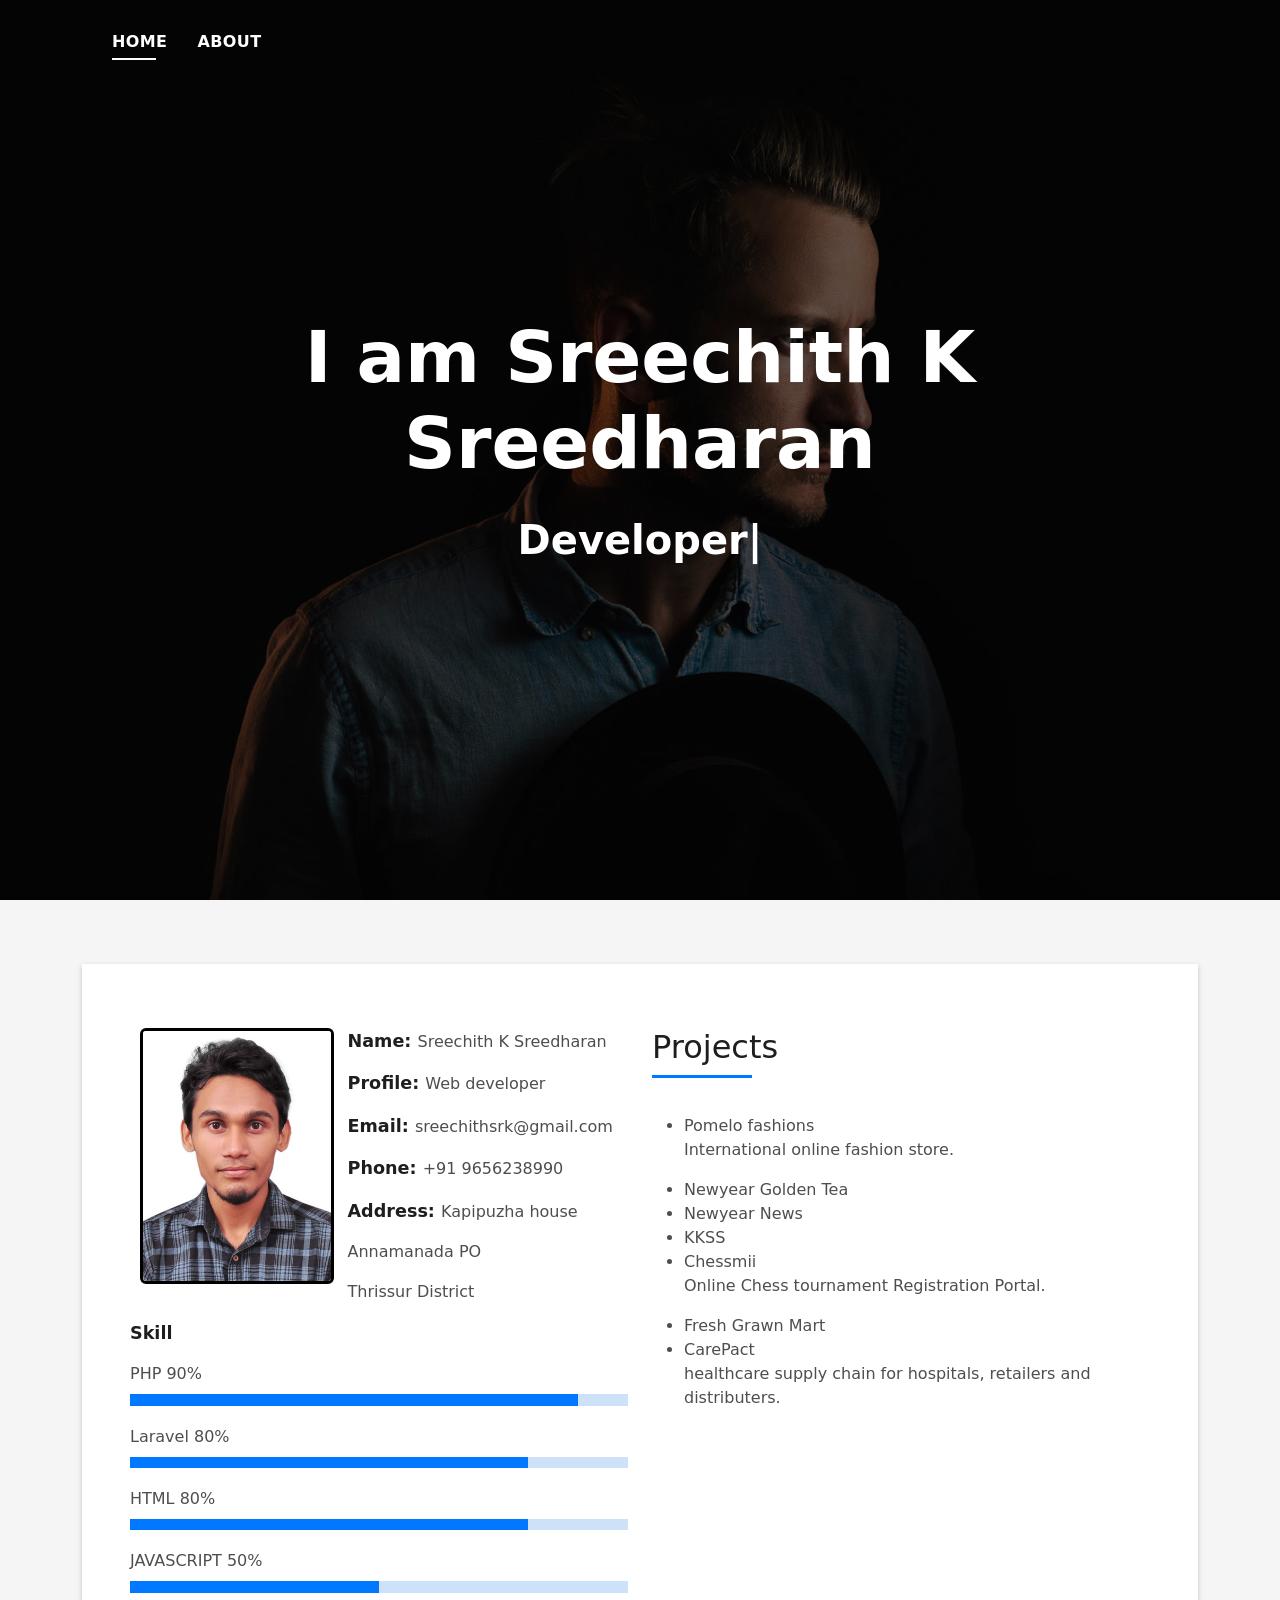
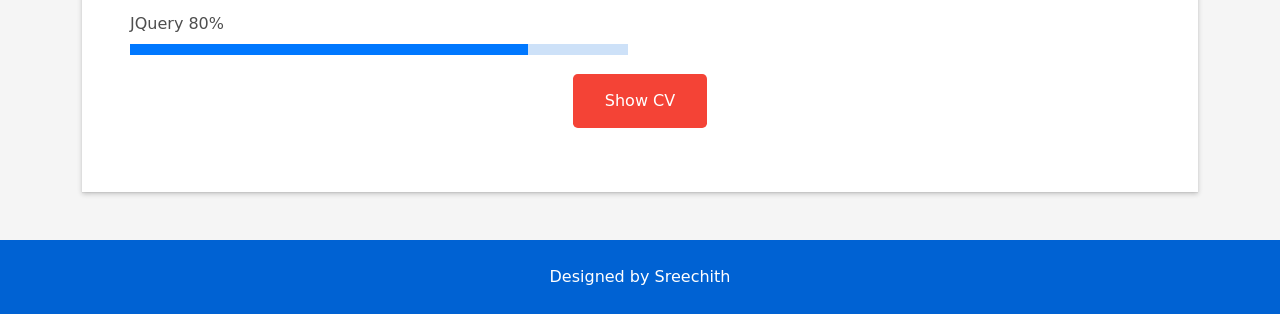
==== index.html @ bf29d54c "new index" ====
<!DOCTYPE html>
<html lang="en">

<head>
  <meta charset="utf-8">
  <meta content="width=device-width, initial-scale=1.0" name="viewport">

  <title>Sreechith</title>
  <meta content="" name="description">
  <meta content="" name="keywords">

  <!-- Favicons -->

  <!-- Vendor CSS Files -->
  <link href="assets/vendor/bootstrap/css/bootstrap.min.css" rel="stylesheet">
  <link href="assets/vendor/bootstrap-icons/bootstrap-icons.css" rel="stylesheet">
  <link href="assets/vendor/glightbox/css/glightbox.min.css" rel="stylesheet">
  <link href="assets/vendor/swiper/swiper-bundle.min.css" rel="stylesheet">

  <!-- Template Main CSS File -->
  <link href="assets/css/style.css" rel="stylesheet">
<style>
  .button {
  background-color: #f44336; /* Green */
  border: none;
  color: white;
  padding: 15px 32px;
  text-align: center;
  text-decoration: none;
  display: inline-block;
  font-size: 16px;
}
</style>
</head>

<body>

  <!-- ======= Header ======= -->
  <header id="header" class="fixed-top">
    <div class="container d-flex align-items-center justify-content-between">

      <!-- Uncomment below if you prefer to use an image logo -->
      <!-- <a href="index.html" class="logo"><img src="assets/img/logo.png" alt="" class="img-fluid"></a>-->

      <nav id="navbar" class="navbar">
        <ul>
          <li><a class="nav-link scrollto active" href="#hero">Home</a></li>
          <li><a class="nav-link scrollto" href="#about">About</a></li>
        </ul>
        <i class="bi bi-list mobile-nav-toggle"></i>
      </nav><!-- .navbar -->

    </div>
  </header><!-- End Header -->

  <!-- ======= Hero Section ======= -->
  <div id="hero" class="hero route bg-image" style="background-image: url(assets/img/hero-bg.jpg)">
    <div class="overlay-itro"></div>
    <div class="hero-content display-table">
      <div class="table-cell">
        <div class="container">
          <!--<p class="display-6 color-d">Hello, world!</p>-->
          <h1 class="hero-title mb-4">I am Sreechith K Sreedharan</h1>
          <p class="hero-subtitle"><span class="typed" data-typed-items="Developer, Freelancer"></span></p>
          <!-- <p class="pt-3"><a class="btn btn-primary btn js-scroll px-4" href="#about" role="button">Learn More</a></p> -->
        </div>
      </div>
    </div>
  </div><!-- End Hero Section -->

  <main id="main">

    <!-- ======= About Section ======= -->
    <section id="about" class="about-mf sect-pt4 route">
      <div class="container">
        <div class="row">
          <div class="col-sm-12">
            <div class="box-shadow-full">
              <div class="row">
                <div class="col-md-6">
                  <div class="row">
                    <div class="col-sm-6 col-md-5">
                      <div class="about-img">
                        <img src="Sreejith (1).jpg" class="img-fluid rounded b-shadow-a" alt="" style="border:solid black; ">
                      </div>
                    </div>
                    <div class="col-sm-6 col-md-7">
                      <div class="about-info">
                        <p><span class="title-s">Name: </span> <span>Sreechith K Sreedharan</span></p>
                        <p><span class="title-s">Profile: </span> <span>Web developer</span></p>
                        <p><span class="title-s">Email: </span> <span>sreechithsrk@gmail.com</span></p>
                        <p><span class="title-s">Phone: </span> <span>+91 9656238990</span></p>
                        <p><span class="title-s">Address: </span> <span>Kapipuzha house</span></p>
                        <p><span>Annamanada PO</span></p>
                        <p><span>Thrissur District</span></p>
                      </div>
                    </div>
                  </div>
                  <div class="skill-mf">
                    <p class="title-s">Skill</p>
                    <span>PHP</span> <span class="pull-right">90%</span>
                    <div class="progress">
                      <div class="progress-bar" role="progressbar" style="width: 90%;" aria-valuenow="90" aria-valuemin="0" aria-valuemax="100"></div>
                    </div>
                    <span>Laravel</span> <span class="pull-right">80%</span>
                    <div class="progress">
                      <div class="progress-bar" role="progressbar" style="width: 80%;" aria-valuenow="80" aria-valuemin="0" aria-valuemax="100"></div>
                    </div>
                    <span>HTML</span> <span class="pull-right">80%</span>
                    <div class="progress">
                      <div class="progress-bar" role="progressbar" style="width: 80%;" aria-valuenow="80" aria-valuemin="0" aria-valuemax="100"></div>
                    </div>
                    <span>JAVASCRIPT</span> <span class="pull-right">50%</span>
                    <div class="progress">
                      <div class="progress-bar" role="progressbar" style="width: 50%" aria-valuenow="50" aria-valuemin="0" aria-valuemax="100"></div>
                    </div>
                    <span>JQuery</span> <span class="pull-right">80%</span>
                    <div class="progress">
                      <div class="progress-bar" role="progressbar" style="width: 80%" aria-valuenow="80" aria-valuemin="0" aria-valuemax="100"></div>
                    </div>
                  </div>
                </div>
                <div class="col-md-6">
                  <div class="about-me pt-4 pt-md-0">
                    <div class="title-box-2">
                      <h5 class="title-left">
                        Projects
                      </h5>
                    </div>
                    <ul>
                      <li>Pomelo fashions</li>
                        <p>International online fashion store.</p>
                        <li>Newyear Golden Tea</li>
                        <li>Newyear News</li>
                        <li>KKSS</li>
                        <li>Chessmii</li>
                        <p>Online Chess tournament Registration Portal.</p>
                        <li>Fresh Grawn Mart</li>
                        <li>CarePact</li>
                        <p>healthcare supply chain for hospitals, retailers and distributers.</p>
                    </ul>
                  </div>
                </div>
                <div style="text-align:center; color: red;"><a href="sreechith_Ks_new.pdf"  class="button">Show CV</a></div>
              </div>
            </div>
          </div>
        </div>
      </div>
    </section><!-- End About Section -->


    <!-- ======= Contact Section ======= -->
    <section id="contact" class="paralax-mf footer-paralax bg-image sect-mt4 route hide" style="background-image: url(assets/img/overlay-bg.jpg); display:none;">
      <div class="overlay-mf"></div>
      <div class="container">
        <div class="row">
          <div class="col-sm-12">
            <div class="contact-mf">
              <div id="contact" class="box-shadow-full">
                <div class="row">
                  <div class="col-md-6">
                    <div class="title-box-2">
                      <h5 class="title-left">
                        Send Message Us
                      </h5>
                    </div>
                    <div>
                      <form action="forms/contact.php" method="post" role="form" class="php-email-form">
                        <div class="row">
                          <div class="col-md-12 mb-3">
                            <div class="form-group">
                              <input type="text" name="name" class="form-control" id="name" placeholder="Your Name" required>
                            </div>
                          </div>
                          <div class="col-md-12 mb-3">
                            <div class="form-group">
                              <input type="email" class="form-control" name="email" id="email" placeholder="Your Email" required>
                            </div>
                          </div>
                          <div class="col-md-12 mb-3">
                            <div class="form-group">
                              <input type="text" class="form-control" name="subject" id="subject" placeholder="Subject" required>
                            </div>
                          </div>
                          <div class="col-md-12">
                            <div class="form-group">
                              <textarea class="form-control" name="message" rows="5" placeholder="Message" required></textarea>
                            </div>
                          </div>
                          <div class="col-md-12 text-center my-3">
                            <div class="loading">Loading</div>
                            <div class="error-message"></div>
                            <div class="sent-message">Your message has been sent. Thank you!</div>
                          </div>
                          <div class="col-md-12 text-center">
                            <button type="submit" class="button button-a button-big button-rouded">Send Message</button>
                          </div>
                        </div>
                      </form>
                    </div>
                  </div>
                  <div class="col-md-6">
                    <div class="title-box-2 pt-4 pt-md-0">
                      <h5 class="title-left">
                        Get in Touch
                      </h5>
                    </div>
                    <div class="more-info">
                      <p class="lead">
                        Lorem ipsum dolor sit amet consectetur adipisicing elit. Facilis dolorum dolorem soluta quidem
                        expedita aperiam aliquid at.
                        Totam magni ipsum suscipit amet? Autem nemo esse laboriosam ratione nobis
                        mollitia inventore?
                      </p>
                      <ul class="list-ico">
                        <li><span class="bi bi-geo-alt"></span> 329 WASHINGTON ST BOSTON, MA 02108</li>
                        <li><span class="bi bi-phone"></span> (617) 557-0089</li>
                        <li><span class="bi bi-envelope"></span> contact@example.com</li>
                      </ul>
                    </div>
                    <div class="socials">
                      <ul>
                        <li><a href=""><span class="ico-circle"><i class="bi bi-facebook"></i></span></a></li>
                        <li><a href=""><span class="ico-circle"><i class="bi bi-instagram"></i></span></a></li>
                        <li><a href=""><span class="ico-circle"><i class="bi bi-twitter"></i></span></a></li>
                        <li><a href=""><span class="ico-circle"><i class="bi bi-linkedin"></i></span></a></li>
                      </ul>
                    </div>
                  </div>
                </div>
              </div>
            </div>
          </div>
        </div>
      </div>
    </section><!-- End Contact Section -->

  </main><!-- End #main -->

  <!-- ======= Footer ======= -->
  <footer>
    <div class="container">
      <div class="row">
        <div class="col-sm-12">
          <div class="copyright-box">
            <div class="credits">
              <!--
              All the links in the footer should remain intact.
              You can delete the links only if you purchased the pro version.
              Licensing information: https://bootstrapmade.com/license/
              Purchase the pro version with working PHP/AJAX contact form: https://bootstrapmade.com/buy/?theme=DevFolio
            -->
              Designed by <a> Sreechith</a>
            </div>
          </div>
        </div>
      </div>
    </div>
  </footer><!-- End  Footer -->

  <div id="preloader"></div>
  <a href="#" class="back-to-top d-flex align-items-center justify-content-center"><i class="bi bi-arrow-up-short"></i></a>

  <!-- Vendor JS Files -->
  <script src="assets/vendor/purecounter/purecounter_vanilla.js"></script>
  <script src="assets/vendor/bootstrap/js/bootstrap.bundle.min.js"></script>
  <script src="assets/vendor/glightbox/js/glightbox.min.js"></script>
  <script src="assets/vendor/swiper/swiper-bundle.min.js"></script>
  <script src="assets/vendor/typed.js/typed.min.js"></script>
  <script src="assets/vendor/php-email-form/validate.js"></script>

  <!-- Template Main JS File -->
  <script src="assets/js/main.js"></script>

</body>

</html>
---- assets/css/style.css ----
/**
* Template Name: DevFolio - v4.9.0
* Template URL: https://bootstrapmade.com/devfolio-bootstrap-portfolio-html-template/
* Author: BootstrapMade.com
* License: https://bootstrapmade.com/license/
*/

/*--------------------------------------------------------------
# General
--------------------------------------------------------------*/
body {
  background-color: #f5f5f5;
  color: #4e4e4e;
}

h1,
h2,
h3,
h4,
h5,
h6 {
  color: #1e1e1e;
}

a {
  color: #1e1e1e;
  text-decoration: none;
  transition: all 0.5s ease-in-out;
}

a:hover {
  color: #0078ff;
  text-decoration: none;
  transition: all 0.5s ease-in-out;
}

.p-r {
  position: relative;
}

.color-a {
  text-decoration: none;
  color: #0078ff;
}

.color-d {
  color: #f5f5f5;
}

.color-text-a {
  text-decoration: none;
  color: #4e4e4e;
}

.box-shadow,
.card-blog,
.work-box,
.service-box,
.paralax-mf {
  box-shadow: 0 13px 8px -10px rgba(0, 0, 0, 0.1);
}

.box-shadow-a,
.button:hover {
  text-decoration: none;
  box-shadow: 0 0 0 4px #cde1f8;
}

.display-5 {
  font-size: 2.5rem;
  font-weight: 300;
  line-height: 1.1;
}

.display-6 {
  font-size: 2rem;
  font-weight: 300;
  line-height: 1.1;
}

.avatar {
  width: 32px;
  height: 32px;
  margin-right: 4px;
  overflow: hidden;
}

.bg-image {
  background-repeat: no-repeat;
  background-attachment: fixed;
  background-size: cover;
  background-position: center center;
}

@media (max-width: 1024px) {
  .bg-image {
    background-attachment: scroll;
  }
}

.overlay-mf {
  background-color: #0078ff;
}

.overlay-mf {
  position: absolute;
  top: 0;
  left: 0px;
  padding: 0;
  height: 100%;
  width: 100%;
  opacity: 0.7;
}

.paralax-mf {
  position: relative;
  padding: 8rem 0;
}

.display-table {
  width: 100%;
  height: 100%;
  display: table;
}

.table-cell {
  display: table-cell;
  vertical-align: middle;
}

/*--/ Sections /--*/
.sect-4 {
  padding: 4rem 0;
}

.sect-pt4 {
  padding-top: 4rem;
}

.sect-mt4 {
  margin-top: 4rem;
}

/*--/ Title s /--*/
.title-s {
  font-weight: 600;
  color: #1e1e1e;
  font-size: 1.1rem;
}

/*--/ Title A /--*/
.title-box {
  margin-bottom: 4rem;
}

.title-a {
  text-decoration: none;
  font-size: 3rem;
  font-weight: bold;
  text-transform: uppercase;
}

.subtitle-a {
  text-decoration: none;
  color: #4e4e4e;
}

.line-mf {
  width: 40px;
  height: 5px;
  background-color: #0078ff;
  margin: 0 auto;
}

/*--/ Title Left /--*/
.title-box-2 {
  margin-bottom: 3rem;
}

.title-left {
  font-size: 2rem;
  position: relative;
}

.title-left:before {
  content: "";
  position: absolute;
  height: 3px;
  background-color: #0078ff;
  width: 100px;
  bottom: -12px;
}

/*------/ Box /------*/
.box-pl2 {
  padding-left: 2rem;
}

.box-shadow-full {
  padding: 3rem 1.25rem;
  position: relative;
  background-color: #fff;
  margin-bottom: 3rem;
  z-index: 2;
  box-shadow: 0 1px 1px 0 rgba(0, 0, 0, 0.06), 0 2px 5px 0 rgba(0, 0, 0, 0.2);
}

@media (min-width: 768px) {
  .box-shadow-full {
    padding: 3rem;
  }
}

/*------/ Socials /------*/
.socials {
  padding: 1.5rem 0;
}

.socials ul li {
  display: inline-block;
}

.socials .ico-circle {
  height: 40px;
  width: 40px;
  font-size: 1.2rem;
  border-radius: 50%;
  line-height: 1.6;
  margin: 0 15px 0 0;
  box-shadow: 0 0 0 3px #0078ff;
  transition: all 500ms ease;
}

.socials .ico-circle:hover {
  background-color: #0078ff;
  color: #fff;
  box-shadow: 0 0 0 3px #cde1f8;
  transition: all 500ms ease;
}

/*------/ Ul resect /------*/
.ul-resect,
.widget-tags ul,
.widget-sidebar .list-sidebar,
.box-comments .list-comments,
.blog-wrapper .post-meta ul,
.list-ico,
.socials ul {
  list-style: none;
  padding-left: 0;
  margin-bottom: 0;
}

.list-ico {
  line-height: 2;
}

.list-ico span {
  color: #0078ff;
  margin-right: 10px;
}

/*------/ Ico Circle /------*/
.ico-circle {
  height: 100px;
  width: 100px;
  font-size: 2rem;
  border-radius: 50%;
  line-height: 1.55;
  margin: 0 auto;
  text-align: center;
  box-shadow: 0 0 0 10px #0078ff;
  display: block;
}

/*------/ Owl Carousel /------*/
.owl-theme .owl-dots {
  text-align: center;
  margin-top: 18px;
}

.owl-theme .owl-dots .owl-dot {
  display: inline-block;
}

.owl-theme .owl-dots .owl-dot span {
  width: 18px;
  height: 7px;
  margin: 5px 5px;
  background: #cde1f8;
  border: 0px solid #cde1f8;
  display: block;
  transition: all 0.6s ease-in-out;
  cursor: pointer;
}

.owl-theme .owl-dots .owl-dot:hover span {
  background-color: #cde1f8;
}

.owl-theme .owl-dots .owl-dot.active span {
  background-color: #1B1B1B;
  width: 25px;
}

/*--/ Scrolltop s /--*/
.scrolltop-mf {
  position: relative;
  display: none;
}

.scrolltop-mf span {
  z-index: 999;
  position: fixed;
  width: 42px;
  height: 42px;
  background-color: #0078ff;
  opacity: 0.7;
  font-size: 1.6rem;
  line-height: 1.5;
  text-align: center;
  color: #fff;
  top: auto;
  left: auto;
  right: 30px;
  bottom: 50px;
  cursor: pointer;
  border-radius: 50%;
}

/*--------------------------------------------------------------
# Back to top button
--------------------------------------------------------------*/
.back-to-top {
  position: fixed;
  visibility: hidden;
  opacity: 0;
  right: 15px;
  bottom: 15px;
  z-index: 996;
  background: #0078ff;
  width: 40px;
  height: 40px;
  border-radius: 50px;
  transition: all 0.4s;
}

.back-to-top i {
  font-size: 28px;
  color: #fff;
  line-height: 0;
}

.back-to-top:hover {
  background: #298eff;
  color: #fff;
}

.back-to-top.active {
  visibility: visible;
  opacity: 1;
}

/*------/ Prelaoder /------*/
#preloader {
  position: fixed;
  top: 0;
  left: 0;
  right: 0;
  bottom: 0;
  z-index: 9999;
  overflow: hidden;
  background: #fff;
}

#preloader:before {
  content: "";
  position: fixed;
  top: calc(50% - 30px);
  left: calc(50% - 30px);
  border: 6px solid #f2f2f2;
  border-top: 6px solid #0078ff;
  border-radius: 50%;
  width: 60px;
  height: 60px;
  -webkit-animation: animate-preloader 1s linear infinite;
  animation: animate-preloader 1s linear infinite;
}

@-webkit-keyframes animate-preloader {
  0% {
    transform: rotate(0deg);
  }

  100% {
    transform: rotate(360deg);
  }
}

@keyframes animate-preloader {
  0% {
    transform: rotate(0deg);
  }

  100% {
    transform: rotate(360deg);
  }
}

/*------/ Button /------*/
.button {
  display: inline-block;
  padding: 0.3rem 0.6rem;
  text-align: center;
  vertical-align: middle;
  -webkit-user-select: none;
  -moz-user-select: none;
  user-select: none;
  font-size: 1rem;
  border-radius: 0.3rem;
  border: 1px solid transparent;
  transition: all 500ms ease;
  cursor: pointer;
}

.button:focus {
  outline: 0;
}

.button:hover {
  background-color: #0062d3;
  color: #fff;
  transition: all 500ms ease;
}

.button-a {
  text-decoration: none;
  background-color: #0078ff;
  color: #fff;
  border-color: #cde1f8;
}

.button-big {
  padding: 0.9rem 2.3rem;
  font-size: 1.2rem;
}

.button-rouded {
  border-radius: 5rem;
}

.btn-lg {
  padding: 0.5rem 1rem;
  font-size: 1.25rem;
  line-height: 1.5;
  border-radius: 0.3rem;
}

/*--------------------------------------------------------------
# Header
--------------------------------------------------------------*/
#header {
  transition: all 0.5s;
  z-index: 997;
  padding: 20px 0;
}

#header .logo {
  font-size: 28px;
  margin: 0;
  padding: 0;
  font-weight: 600;
  letter-spacing: 1px;
}

#header .logo a {
  color: #fff;
}

#header .logo img {
  max-height: 40px;
}

#header.header-scrolled {
  background: rgba(0, 0, 0, 0.9);
  padding: 12px 0;
}

/*--------------------------------------------------------------
# Navigation Menu
--------------------------------------------------------------*/
/**
* Desktop Navigation 
*/
.navbar {
  padding: 0;
}

.navbar ul {
  margin: 0;
  padding: 0;
  display: flex;
  list-style: none;
  align-items: center;
}

.navbar li {
  position: relative;
}

.navbar>ul>li {
  white-space: nowrap;
  padding: 10px 0 10px 30px;
}

.navbar a,
.navbar a:focus {
  display: flex;
  align-items: center;
  justify-content: space-between;
  color: #fff;
  font-size: 16px;
  font-weight: 600;
  padding: 0;
  white-space: nowrap;
  transition: 0.3s;
  letter-spacing: 0.4px;
  position: relative;
  text-transform: uppercase;
}

.navbar a i,
.navbar a:focus i {
  font-size: 12px;
  line-height: 0;
  margin-left: 5px;
}

.navbar>ul>li>a:before {
  content: "";
  position: absolute;
  width: 100%;
  height: 2px;
  bottom: -6px;
  left: 0;
  width: 0;
  background-color: #fff;
  visibility: hidden;
  transition: all 0.3s ease-in-out 0s;
}

.navbar a:hover:before,
.navbar li:hover>a:before,
.navbar .active:before {
  visibility: visible;
  width: 80%;
}

.navbar a:hover,
.navbar .active,
.navbar .active:focus,
.navbar li:hover>a {
  color: #fff;
}

.navbar .dropdown ul {
  display: block;
  position: absolute;
  left: 30px;
  top: calc(100% + 30px);
  margin: 0;
  padding: 10px 0;
  z-index: 99;
  opacity: 0;
  visibility: hidden;
  background: #fff;
  box-shadow: 0px 0px 30px rgba(127, 137, 161, 0.25);
  transition: 0.3s;
}

.navbar .dropdown ul li {
  min-width: 200px;
}

.navbar .dropdown ul a {
  padding: 10px 20px;
  font-size: 14px;
  text-transform: none;
  color: #4e4e4e;
}

.navbar .dropdown ul a i {
  font-size: 12px;
}

.navbar .dropdown ul a:hover,
.navbar .dropdown ul .active:hover,
.navbar .dropdown ul li:hover>a {
  color: #0078ff;
}

.navbar .dropdown:hover>ul {
  opacity: 1;
  top: 100%;
  visibility: visible;
}

.navbar .dropdown .dropdown ul {
  top: 0;
  left: calc(100% - 30px);
  visibility: hidden;
}

.navbar .dropdown .dropdown:hover>ul {
  opacity: 1;
  top: 0;
  left: 100%;
  visibility: visible;
}

@media (max-width: 1366px) {
  .navbar .dropdown .dropdown ul {
    left: -90%;
  }

  .navbar .dropdown .dropdown:hover>ul {
    left: -100%;
  }
}

/**
* Mobile Navigation 
*/
.mobile-nav-toggle {
  color: #fff;
  font-size: 28px;
  cursor: pointer;
  display: none;
  line-height: 0;
  transition: 0.5s;
}

@media (max-width: 991px) {
  .mobile-nav-toggle {
    display: block;
  }

  .navbar ul {
    display: none;
  }
}

.navbar-mobile {
  position: fixed;
  overflow: hidden;
  top: 0;
  right: 0;
  left: 0;
  bottom: 0;
  background: rgba(78, 78, 78, 0.9);
  transition: 0.3s;
  z-index: 999;
}

.navbar-mobile .mobile-nav-toggle {
  position: absolute;
  top: 15px;
  right: 15px;
}

.navbar-mobile ul {
  display: block;
  position: absolute;
  top: 55px;
  right: 15px;
  bottom: 15px;
  left: 15px;
  padding: 10px 0;
  background-color: #fff;
  overflow-y: auto;
  transition: 0.3s;
}

.navbar-mobile>ul>li {
  padding: 0;
}

.navbar-mobile a:hover:before,
.navbar-mobile li:hover>a:before,
.navbar-mobile .active:before {
  visibility: hidden;
}

.navbar-mobile a,
.navbar-mobile a:focus {
  padding: 10px 20px;
  font-size: 15px;
  color: #4e4e4e;
}

.navbar-mobile a:hover,
.navbar-mobile .active,
.navbar-mobile li:hover>a {
  color: #0078ff;
}

.navbar-mobile .getstarted,
.navbar-mobile .getstarted:focus {
  margin: 15px;
}

.navbar-mobile .dropdown ul {
  position: static;
  display: none;
  margin: 10px 20px;
  padding: 10px 0;
  z-index: 99;
  opacity: 1;
  visibility: visible;
  background: #fff;
  box-shadow: 0px 0px 30px rgba(127, 137, 161, 0.25);
}

.navbar-mobile .dropdown ul li {
  min-width: 200px;
}

.navbar-mobile .dropdown ul a {
  padding: 10px 20px;
}

.navbar-mobile .dropdown ul a i {
  font-size: 12px;
}

.navbar-mobile .dropdown ul a:hover,
.navbar-mobile .dropdown ul .active:hover,
.navbar-mobile .dropdown ul li:hover>a {
  color: #0078ff;
}

.navbar-mobile .dropdown>.dropdown-active {
  display: block;
}

/*--------------------------------------------------------------
# Hero Section
--------------------------------------------------------------*/
.hero {
  height: 100vh;
  position: relative;
  color: #fff;
}

.hero .hero-content {
  text-align: center;
  position: absolute;
}

.hero .overlay-itro {
  background-color: rgba(0, 0, 0, 0.6);
  position: absolute;
  top: 0;
  left: 0px;
  padding: 0;
  height: 100%;
  width: 100%;
  opacity: 0.9;
}

.hero .hero-title {
  color: #fff;
  font-weight: 600;
  font-size: 3rem;
}

@media (min-width: 768px) {
  .hero .hero-title {
    font-size: 4.5rem;
  }
}

.hero .hero-subtitle {
  font-size: 1.5rem;
  font-weight: 600;
}

@media (min-width: 768px) {
  .hero .hero-subtitle {
    font-size: 2.5rem;
  }
}

.hero .text-slider-items {
  display: none;
}

.hero-single {
  height: 350px;
}

.hero-single .hero-content {
  margin-top: 30px;
}

.hero-single .hero-title {
  text-transform: uppercase;
  font-size: 3rem;
}

@media (min-width: 768px) {
  .hero-single .hero-title {
    font-size: 3.5rem;
  }
}

.hero-single .breadcrumb {
  background-color: transparent;
  color: #0078ff;
}

.hero-single .breadcrumb .breadcrumb-item:before {
  color: #cde1f8;
}

.hero-single .breadcrumb .breadcrumb-item.active {
  color: #cde1f8;
}

.hero-single .breadcrumb a {
  color: #fff;
}

/*--------------------------------------------------------------
# About
--------------------------------------------------------------*/
.about-mf .box-shadow-full {
  padding-top: 4rem;
  padding-bottom: 4rem;
}

.about-mf .about-img {
  margin-bottom: 2rem;
}

.about-mf .about-img img {
  margin-left: 10px;
}

@media (min-width: 767px) {
  .about-mf .box-pl2 {
    margin-top: 3rem;
    padding-left: 0rem;
  }
}

.skill-mf span {
  color: #4e4e4e;
}

.skill-mf .progress {
  background-color: #cde1f8;
  margin: 0.5rem 0 1.2rem 0;
  border-radius: 0;
  height: 0.7rem;
}

.skill-mf .progress .progress-bar {
  height: 0.7rem;
  background-color: #0078ff;
}

/*--------------------------------------------------------------
# Services
--------------------------------------------------------------*/
.service-box {
  background-color: #fff;
  padding: 2.5rem 1.3rem;
  border-radius: 1rem;
  margin-bottom: 3rem;
  text-align: center;
}

.service-box:hover .ico-circle {
  transition: all 500ms ease;
  color: #fff;
  background-color: #0078ff;
  box-shadow: 0 0 0 10px #cde1f8;
}

.service-box .service-ico {
  margin-bottom: 1rem;
  color: #1e1e1e;
}

.service-box .ico-circle {
  transition: all 500ms ease;
  display: inline-flex;
  align-items: center;
  justify-content: center;
}

.service-box .ico-circle i {
  line-height: 0;
  font-size: 40px;
}

.service-box .s-title {
  font-size: 1.4rem;
  text-transform: uppercase;
  text-align: center;
  padding: 0.4rem 0;
}

.service-box .s-description {
  color: #4e4e4e;
}

/*--------------------------------------------------------------
# Counter
--------------------------------------------------------------*/
.counter-box {
  color: #fff;
  text-align: center;
}

@media (min-width: 577px) {
  .counter-box {
    margin-bottom: 1.8rem;
  }
}

.counter-ico {
  margin-bottom: 1rem;
}

.counter-ico .ico-circle {
  height: 60px;
  width: 60px;
  line-height: 1.5;
  box-shadow: 0 0 0 10px #cde1f8;
}

.counter-num .counter {
  font-size: 2rem;
  margin-bottom: 0;
}

/*--------------------------------------------------------------
# Portfolio
--------------------------------------------------------------*/
.work-box {
  margin-bottom: 3rem;
  -webkit-backface-visibility: hidden;
  backface-visibility: hidden;
  background-color: #fff;
}

.work-box:hover img {
  transform: scale(1.3);
}

.work-img {
  display: block;
  overflow: hidden;
}

.work-img img {
  transition: all 1s;
}

.work-content {
  padding: 2rem 3% 1rem 4%;
}

.work-content .w-more {
  color: #4e4e4e;
  font-size: 0.8rem;
}

.work-content .w-more .w-ctegory {
  color: #0078ff;
}

.work-content .w-like {
  font-size: 2.5rem;
  color: #0078ff;
  float: right;
}

.work-content .w-like a {
  color: #0078ff;
}

.work-content .w-like .num-like {
  font-size: 0.7rem;
}

.w-title {
  font-size: 1.2rem;
}

/*--------------------------------------------------------------
# Portfolio Details
--------------------------------------------------------------*/
.portfolio-details {
  padding-top: 40px;
}

.portfolio-details .portfolio-details-slider img {
  width: 100%;
}

.portfolio-details .portfolio-details-slider .swiper-pagination {
  margin-top: 20px;
  position: relative;
}

.portfolio-details .portfolio-details-slider .swiper-pagination .swiper-pagination-bullet {
  width: 12px;
  height: 12px;
  background-color: #fff;
  opacity: 1;
  border: 1px solid #0078ff;
}

.portfolio-details .portfolio-details-slider .swiper-pagination .swiper-pagination-bullet-active {
  background-color: #0078ff;
}

.portfolio-details .portfolio-info {
  padding: 30px;
  box-shadow: 0px 0 30px rgba(78, 78, 78, 0.08);
}

.portfolio-details .portfolio-info h3 {
  font-size: 22px;
  font-weight: 700;
  margin-bottom: 20px;
  padding-bottom: 20px;
  border-bottom: 1px solid #eee;
}

.portfolio-details .portfolio-info ul {
  list-style: none;
  padding: 0;
  font-size: 15px;
}

.portfolio-details .portfolio-info ul li+li {
  margin-top: 10px;
}

.portfolio-details .portfolio-description {
  padding-top: 30px;
}

.portfolio-details .portfolio-description h2 {
  font-size: 26px;
  font-weight: 700;
  margin-bottom: 20px;
}

.portfolio-details .portfolio-description p {
  padding: 0;
}

/*--------------------------------------------------------------
# Testimonials
--------------------------------------------------------------*/
.testimonial-box {
  color: #fff;
  text-align: center;
}

.testimonial-box .author-test {
  margin-top: 1rem;
}

.testimonial-box .author-test img {
  margin: 0 auto;
}

.testimonial-box .author {
  color: #fff;
  text-transform: uppercase;
  font-weight: 600;
  margin: 1rem 0;
  display: block;
  font-size: 1.4rem;
}

.testimonial-box .comit {
  font-size: 2rem;
  color: #0078ff;
  background-color: #fff;
  width: 52px;
  height: 52px;
  display: block;
  margin: 0 auto;
  border-radius: 50%;
  line-height: 1.6;
}

@media (min-width: 768px) {
  .testimonial-box .description {
    padding: 0 5rem;
  }
}

@media (min-width: 992px) {
  .testimonial-box .description {
    padding: 0 8rem;
  }
}

@media (min-width: 1200px) {
  .testimonial-box .description {
    padding: 0 13rem;
  }
}

.swiper-pagination {
  margin-top: 20px;
  position: relative;
}

.swiper-pagination .swiper-pagination-bullet {
  width: 12px;
  height: 12px;
  background-color: rgba(255, 255, 255, 0.4);
  opacity: 1;
}

.swiper-pagination .swiper-pagination-bullet-active {
  background-color: #fff;
}

/*--------------------------------------------------------------
# Contact
--------------------------------------------------------------*/
.footer-paralax {
  padding: 4rem 0 0 0;
}

.contact-mf {
  margin-top: 4rem;
}

@media (min-width: 767px) {
  .contact-mf .box-pl2 {
    margin-top: 3rem;
    padding-left: 0rem;
  }
}

.php-email-form .error-message {
  display: none;
  color: #fff;
  background: #ed3c0d;
  text-align: center;
  padding: 15px;
  font-weight: 600;
}

.php-email-form .sent-message {
  display: none;
  color: #fff;
  background: #18d26e;
  text-align: center;
  padding: 15px;
  font-weight: 600;
}

.php-email-form .loading {
  display: none;
  background: #fff;
  text-align: center;
  padding: 15px;
}

.php-email-form .loading:before {
  content: "";
  display: inline-block;
  border-radius: 50%;
  width: 24px;
  height: 24px;
  margin: 0 10px -6px 0;
  border: 3px solid #18d26e;
  border-top-color: #eee;
  -webkit-animation: animate-loading 1s linear infinite;
  animation: animate-loading 1s linear infinite;
}

.php-email-form input,
.php-email-form textarea {
  border-radius: 0;
  box-shadow: none;
  font-size: 14px;
}

.php-email-form input:focus,
.php-email-form textarea:focus {
  border-color: #0078ff;
}

.php-email-form input {
  padding: 10px 15px;
}

.php-email-form textarea {
  padding: 12px 15px;
  margin-bottom: 0;
}

.php-email-form button[type=submit] {
  background: #0078ff;
  border: 0;
  padding: 10px 24px;
  color: #fff;
  transition: 0.4s;
}

.php-email-form button[type=submit]:hover {
  background: #3393ff;
}

@-webkit-keyframes animate-loading {
  0% {
    transform: rotate(0deg);
  }

  100% {
    transform: rotate(360deg);
  }
}

@keyframes animate-loading {
  0% {
    transform: rotate(0deg);
  }

  100% {
    transform: rotate(360deg);
  }
}

/*--------------------------------------------------------------
# Blog
--------------------------------------------------------------*/
@media (min-width: 767px) {
  .card-blog {
    margin-bottom: 3rem;
  }
}

.card-blog .card-body {
  position: relative;
}

.card-blog .card-category-box {
  position: absolute;
  text-align: center;
  top: -16px;
  left: 15px;
  right: 15px;
  line-height: 25px;
  overflow: hidden;
}

.card-blog .card-category {
  display: inline-block;
  color: #fff;
  padding: 0 15px 5px;
  overflow: hidden;
  background-color: #0078ff;
  border-radius: 4px;
}

.card-blog .card-category .category {
  color: #fff;
  display: inline-block;
  text-transform: uppercase;
  font-size: 0.7rem;
  letter-spacing: 0.1px;
  margin-bottom: 0;
}

.card-blog .card-title {
  font-size: 1.3rem;
  margin-top: 0.6rem;
}

.card-blog .card-description {
  color: #4e4e4e;
}

.card-blog .post-author {
  display: inline-block;
}

.card-blog .post-date {
  color: #4e4e4e;
  display: inline-block;
  float: right;
}

/*--------------------------------------------------------------
# Blog Single
--------------------------------------------------------------*/
.post-box,
.form-comments,
.box-comments,
.widget-sidebar {
  padding: 2rem;
  background-color: #fff;
  margin-bottom: 3rem;
}

@media (min-width: 768px) {

  .post-box,
  .form-comments,
  .box-comments,
  .widget-sidebar {
    padding: 3rem;
  }
}

.blog-wrapper .article-title {
  font-size: 1.5rem;
}

@media (min-width: 768px) {
  .blog-wrapper .article-title {
    font-size: 1.9rem;
  }
}

.blog-wrapper .post-meta {
  margin: 1rem 0;
}

.blog-wrapper .post-meta ul {
  border-left: 4px solid #0078ff;
  margin-top: 1rem;
}

.blog-wrapper .post-meta ul li {
  display: inline-block;
  margin-left: 15px;
}

.blog-wrapper .post-meta ul a {
  color: #0078ff;
}

.blog-wrapper .post-meta ul span {
  color: #1e1e1e;
}

.blog-wrapper .blockquote {
  border-left: 4px solid #0078ff;
  padding: 18px;
  font-style: italic;
}

/*------/ Comments /------*/
.box-comments .list-comments li {
  padding-bottom: 40px;
}

.box-comments .list-comments .comment-avatar {
  display: table-cell;
  vertical-align: top;
}

.box-comments .list-comments .comment-avatar img {
  width: 80px;
  height: 80px;
}

.box-comments .list-comments .comment-author {
  font-size: 1.3rem;
}

@media (min-width: 768px) {
  .box-comments .list-comments .comment-author {
    font-size: 1.5rem;
  }
}

.box-comments .list-comments .comment-details {
  display: table-cell;
  vertical-align: top;
  padding-left: 25px;
}

.box-comments .list-comments a {
  color: #0078ff;
}

.box-comments .list-comments span {
  color: #1e1e1e;
  font-style: italic;
}

.box-comments .comment-children {
  margin-left: 40px;
}

/*------/ Sidebar /------*/
.widget-sidebar .sidebar-title {
  font-size: 1.6rem;
  font-weight: 600;
  border-left: 5px solid #0078ff;
  padding-left: 15px;
  text-transform: uppercase;
  margin-bottom: 1.5rem;
}

.widget-sidebar .list-sidebar li {
  position: relative;
  padding: 6px 0 6px 24px;
}

.widget-sidebar .list-sidebar li:before {
  position: absolute;
  content: "";
  width: 10px;
  height: 1px;
  left: 0;
  background-color: #0078ff;
  top: 20px;
}

.sidebar-search input {
  background-color: #fff;
  border-radius: 0;
  transition: all 0.5s ease-in-out;
}

.sidebar-search .btn-search {
  background-color: #0078ff;
  border-color: #0078ff;
  border-radius: 0;
  padding-left: 20px;
  padding-right: 20px;
}

.widget-tags ul li {
  display: inline-block;
  background-color: #0078ff;
  padding: 0.2rem 0.6rem;
  margin-bottom: 0.5rem;
  border-radius: 15px;
}

.widget-tags ul li a {
  color: #fff;
}

/*--------------------------------------------------------------
# Footer
--------------------------------------------------------------*/
footer {
  text-align: center;
  color: #fff;
  padding: 25px 0;
  background: #0062d3;
}

footer .copyright {
  margin-bottom: 0.3rem;
}

footer .credits {
  margin-bottom: 0;
}

footer .credits a {
  color: #fff;
}
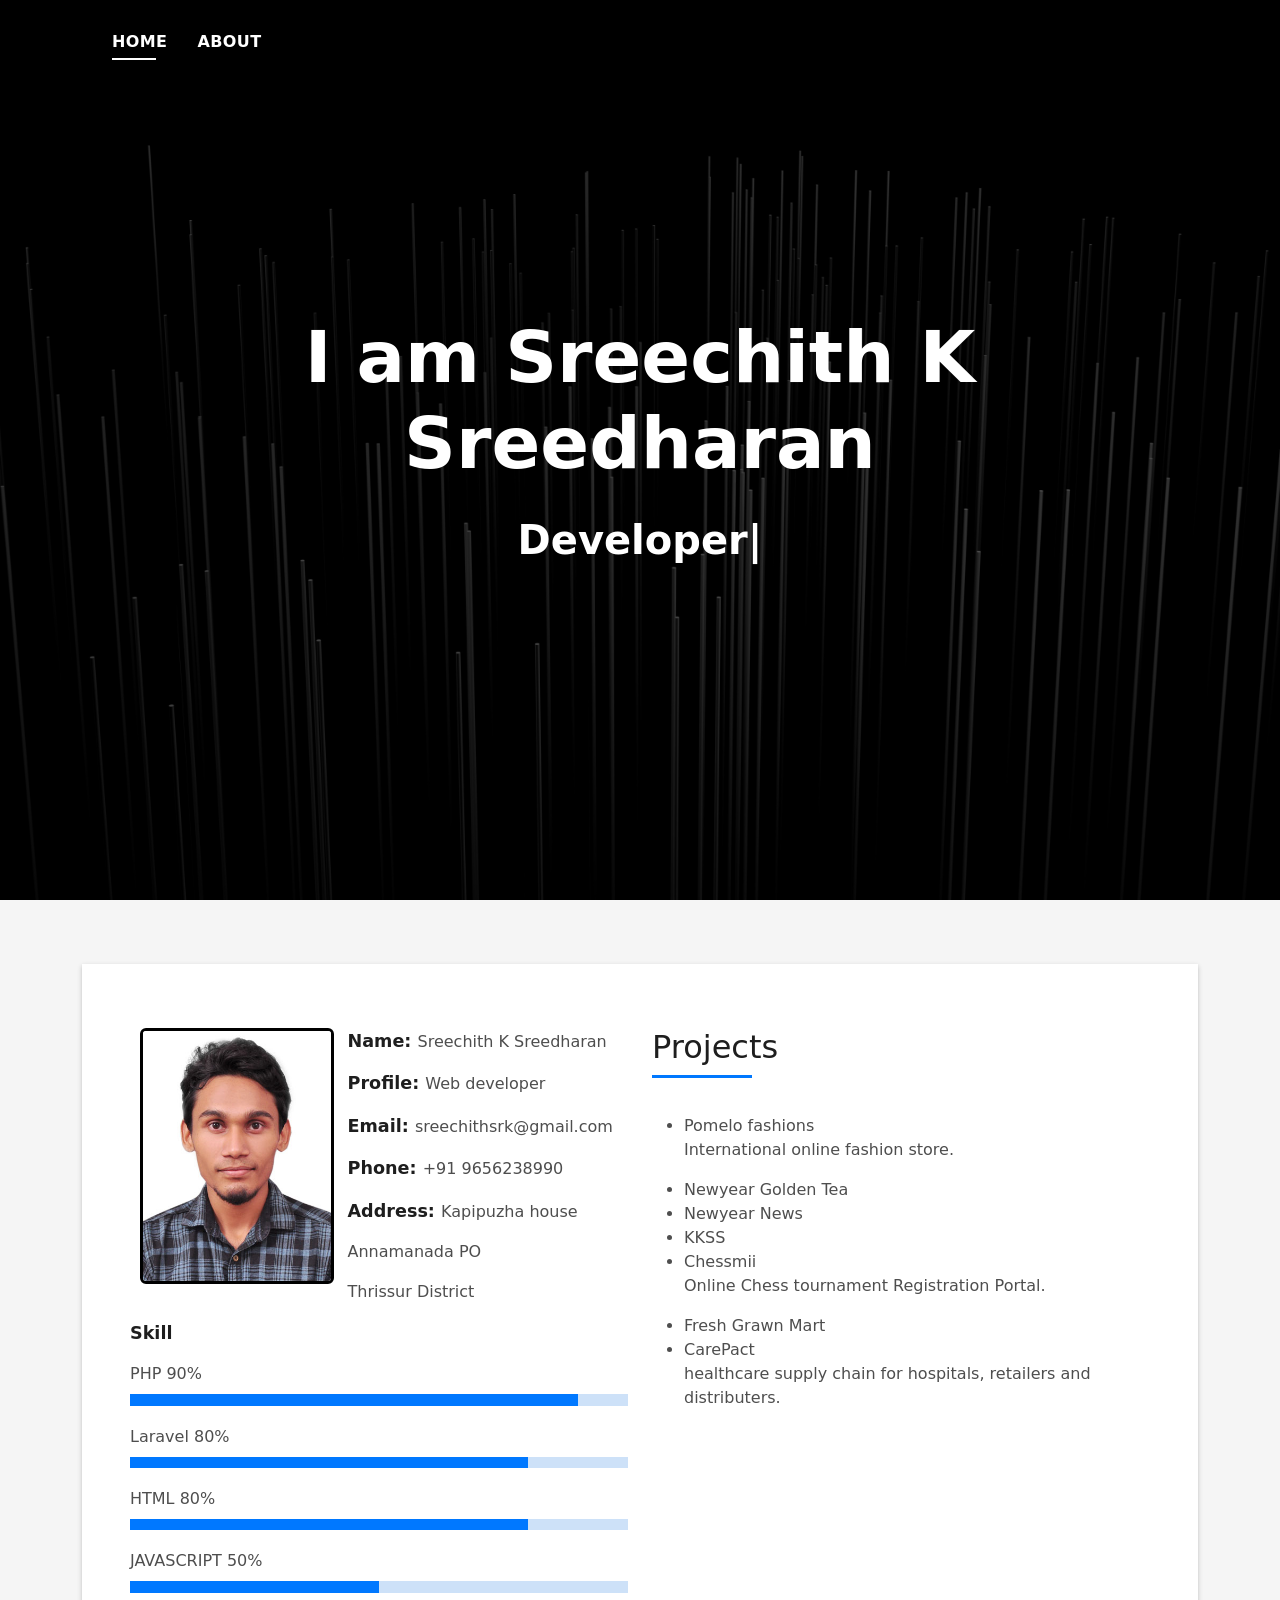
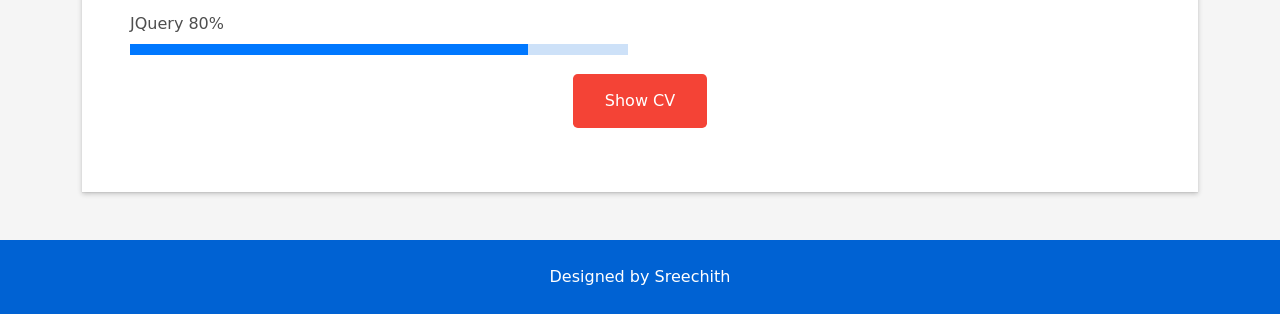
==== commit c939c075: "img" ====
--- a/index.html
+++ b/index.html
@@ -54,7 +54,7 @@
   </header><!-- End Header -->
 
   <!-- ======= Hero Section ======= -->
-  <div id="hero" class="hero route bg-image" style="background-image: url(assets/img/hero-bg.jpg)">
+  <div id="hero" class="hero route bg-image" style="background-image: url(assets/img/guerrillabuzz-crypto-pr-NsPqV-WsZYY-unsplash.jpg)">
     <div class="overlay-itro"></div>
     <div class="hero-content display-table">
       <div class="table-cell">
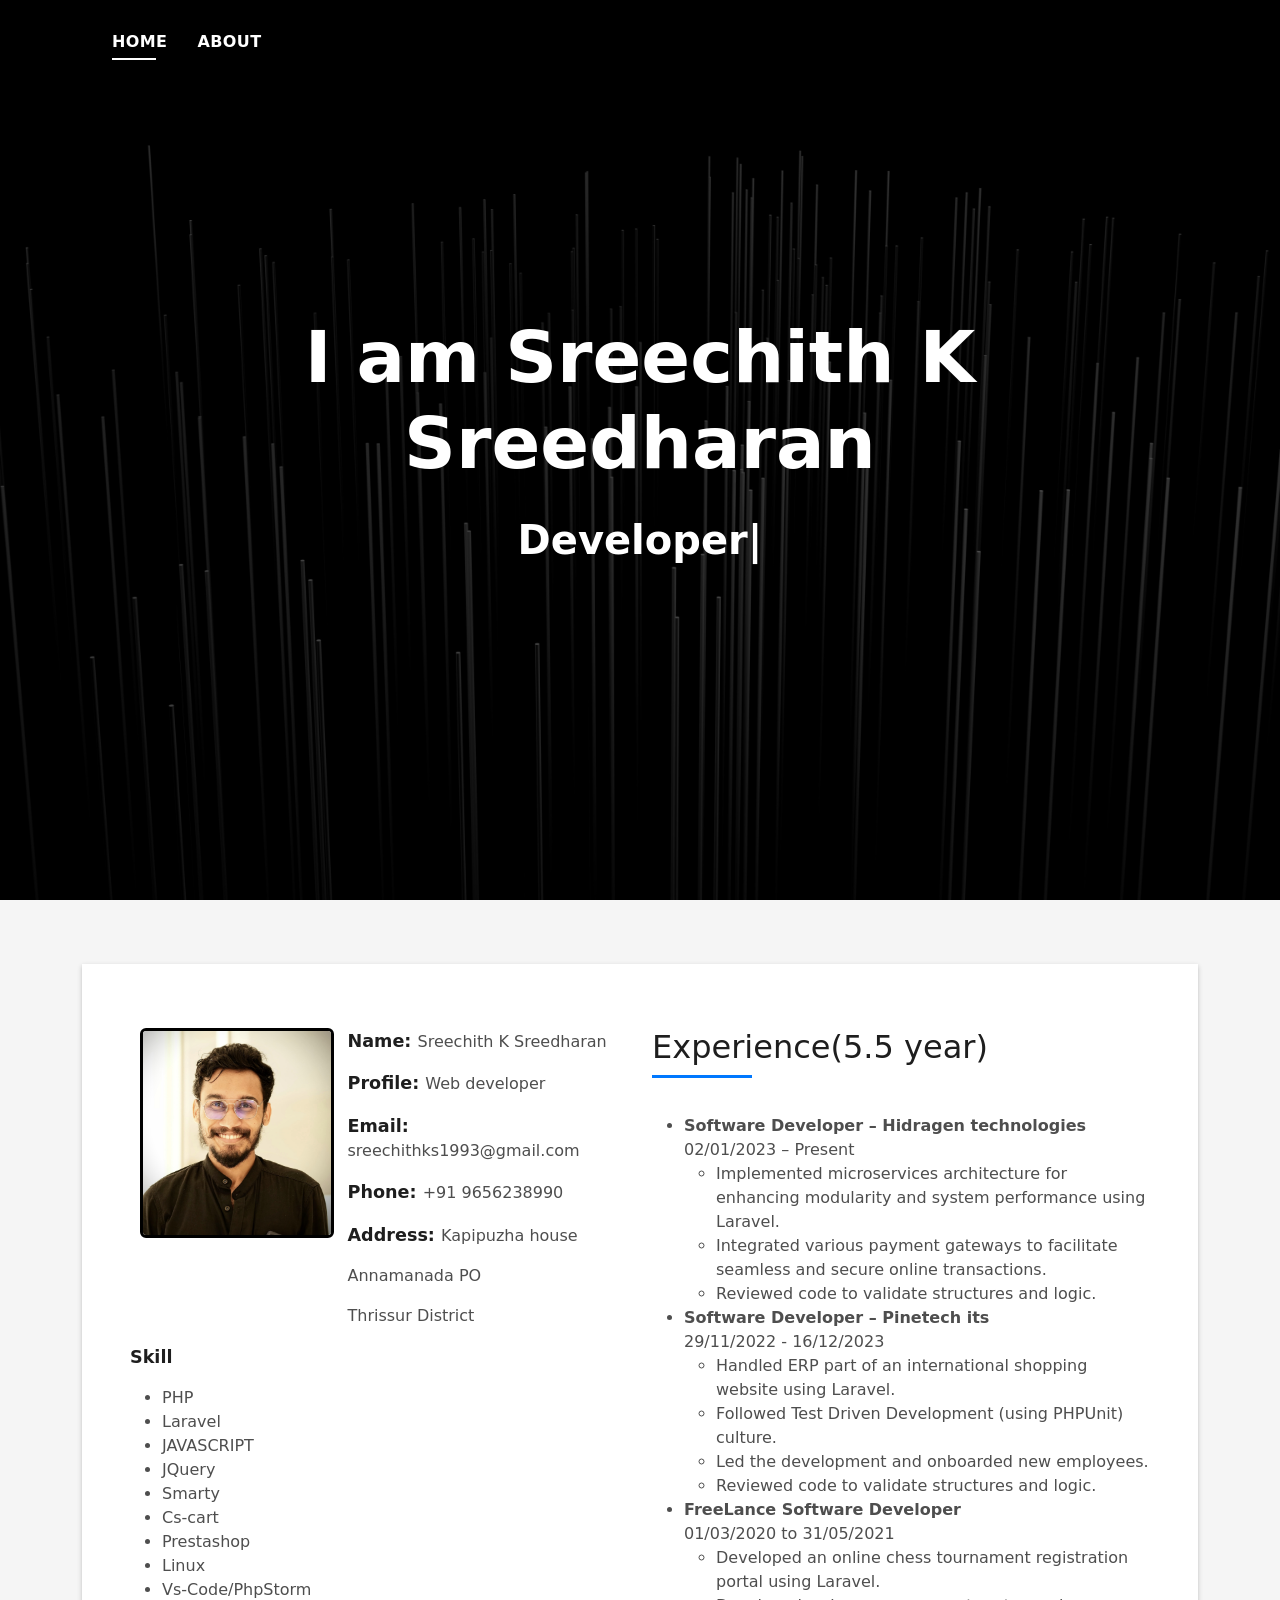
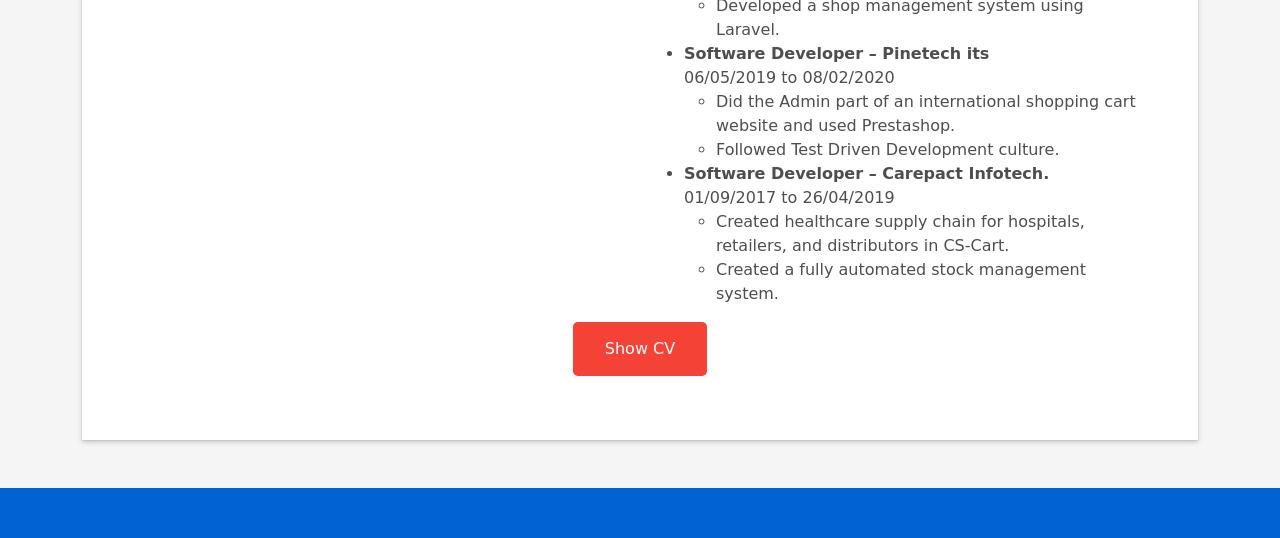
==== commit ce4f0a7f: "updated with new exp" ====
--- a/index.html
+++ b/index.html
@@ -2,276 +2,334 @@
 <html lang="en">
 
 <head>
-  <meta charset="utf-8">
-  <meta content="width=device-width, initial-scale=1.0" name="viewport">
-
-  <title>Sreechith</title>
-  <meta content="" name="description">
-  <meta content="" name="keywords">
-
-  <!-- Favicons -->
-
-  <!-- Vendor CSS Files -->
-  <link href="assets/vendor/bootstrap/css/bootstrap.min.css" rel="stylesheet">
-  <link href="assets/vendor/bootstrap-icons/bootstrap-icons.css" rel="stylesheet">
-  <link href="assets/vendor/glightbox/css/glightbox.min.css" rel="stylesheet">
-  <link href="assets/vendor/swiper/swiper-bundle.min.css" rel="stylesheet">
-
-  <!-- Template Main CSS File -->
-  <link href="assets/css/style.css" rel="stylesheet">
-<style>
-  .button {
-  background-color: #f44336; /* Green */
-  border: none;
-  color: white;
-  padding: 15px 32px;
-  text-align: center;
-  text-decoration: none;
-  display: inline-block;
-  font-size: 16px;
-}
-</style>
+    <meta charset="utf-8">
+    <meta content="width=device-width, initial-scale=1.0" name="viewport">
+
+    <title>Sreechith</title>
+    <meta content="" name="description">
+    <meta content="" name="keywords">
+
+    <!-- Favicons -->
+
+    <!-- Vendor CSS Files -->
+    <link href="assets/vendor/bootstrap/css/bootstrap.min.css" rel="stylesheet">
+    <link href="assets/vendor/bootstrap-icons/bootstrap-icons.css" rel="stylesheet">
+    <link href="assets/vendor/glightbox/css/glightbox.min.css" rel="stylesheet">
+    <link href="assets/vendor/swiper/swiper-bundle.min.css" rel="stylesheet">
+
+    <!-- Template Main CSS File -->
+    <link href="assets/css/style.css" rel="stylesheet">
+    <style>
+        .button {
+            background-color: #f44336; /* Green */
+            border: none;
+            color: white;
+            padding: 15px 32px;
+            text-align: center;
+            text-decoration: none;
+            display: inline-block;
+            font-size: 16px;
+        }
+    </style>
 </head>
 
 <body>
 
-  <!-- ======= Header ======= -->
-  <header id="header" class="fixed-top">
+<!-- ======= Header ======= -->
+<header id="header" class="fixed-top">
     <div class="container d-flex align-items-center justify-content-between">
 
-      <!-- Uncomment below if you prefer to use an image logo -->
-      <!-- <a href="index.html" class="logo"><img src="assets/img/logo.png" alt="" class="img-fluid"></a>-->
-
-      <nav id="navbar" class="navbar">
-        <ul>
-          <li><a class="nav-link scrollto active" href="#hero">Home</a></li>
-          <li><a class="nav-link scrollto" href="#about">About</a></li>
-        </ul>
-        <i class="bi bi-list mobile-nav-toggle"></i>
-      </nav><!-- .navbar -->
+        <!-- Uncomment below if you prefer to use an image logo -->
+        <!-- <a href="index.html" class="logo"><img src="assets/img/logo.png" alt="" class="img-fluid"></a>-->
+
+        <nav id="navbar" class="navbar">
+            <ul>
+                <li><a class="nav-link scrollto active" href="#hero">Home</a></li>
+                <li><a class="nav-link scrollto" href="#about">About</a></li>
+            </ul>
+            <i class="bi bi-list mobile-nav-toggle"></i>
+        </nav><!-- .navbar -->
 
     </div>
-  </header><!-- End Header -->
-
-  <!-- ======= Hero Section ======= -->
-  <div id="hero" class="hero route bg-image" style="background-image: url(assets/img/guerrillabuzz-crypto-pr-NsPqV-WsZYY-unsplash.jpg)">
+</header><!-- End Header -->
+
+<!-- ======= Hero Section ======= -->
+<div id="hero" class="hero route bg-image"
+     style="background-image: url(assets/img/guerrillabuzz-crypto-pr-NsPqV-WsZYY-unsplash.jpg)">
     <div class="overlay-itro"></div>
     <div class="hero-content display-table">
-      <div class="table-cell">
-        <div class="container">
-          <!--<p class="display-6 color-d">Hello, world!</p>-->
-          <h1 class="hero-title mb-4">I am Sreechith K Sreedharan</h1>
-          <p class="hero-subtitle"><span class="typed" data-typed-items="Developer, Freelancer"></span></p>
-          <!-- <p class="pt-3"><a class="btn btn-primary btn js-scroll px-4" href="#about" role="button">Learn More</a></p> -->
+        <div class="table-cell">
+            <div class="container">
+                <!--<p class="display-6 color-d">Hello, world!</p>-->
+                <h1 class="hero-title mb-4">I am Sreechith K Sreedharan</h1>
+                <p class="hero-subtitle"><span class="typed" data-typed-items="Developer"></span></p>
+                <!-- <p class="pt-3"><a class="btn btn-primary btn js-scroll px-4" href="#about" role="button">Learn More</a></p> -->
+            </div>
         </div>
-      </div>
     </div>
-  </div><!-- End Hero Section -->
-
-  <main id="main">
+</div><!-- End Hero Section -->
+
+<main id="main">
 
     <!-- ======= About Section ======= -->
     <section id="about" class="about-mf sect-pt4 route">
-      <div class="container">
+        <div class="container">
+            <div class="row">
+                <div class="col-sm-12">
+                    <div class="box-shadow-full">
+                        <div class="row">
+                            <div class="col-md-6">
+                                <div class="row">
+                                    <div class="col-sm-6 col-md-5">
+                                        <div class="about-img">
+                                            <img src="dp.jpeg" class="img-fluid rounded b-shadow-a" alt=""
+                                                 style="border:solid black; ">
+                                        </div>
+                                    </div>
+                                    <div class="col-sm-6 col-md-7">
+                                        <div class="about-info">
+                                            <p><span class="title-s">Name: </span> <span>Sreechith K Sreedharan</span>
+                                            </p>
+                                            <p><span class="title-s">Profile: </span> <span>Web developer</span></p>
+                                            <p><span class="title-s">Email: </span>
+                                                <span>sreechithks1993@gmail.com</span></p>
+                                            <p><span class="title-s">Phone: </span> <span>+91 9656238990</span></p>
+                                            <p><span class="title-s">Address: </span> <span>Kapipuzha house</span></p>
+                                            <p><span>Annamanada PO</span></p>
+                                            <p><span>Thrissur District</span></p>
+                                        </div>
+                                    </div>
+                                </div>
+                                <div class="skill-mf">
+                                    <p class="title-s">Skill</p>
+                                    <ul>
+                                        <li>PHP</li>
+                                        <li>Laravel</li>
+                                        <li>JAVASCRIPT</li>
+                                        <li>JQuery</li>
+                                        <li>Smarty</li>
+                                        <li>Cs-cart</li>
+                                        <li>Prestashop</li>
+                                        <li>Linux</li>
+                                        <li>Vs-Code/PhpStorm</li>
+                                    </ul>
+                                </div>
+                            </div>
+                            <div class="col-md-6">
+                                <div class="about-me pt-4 pt-md-0">
+                                    <div class="title-box-2">
+                                        <h5 class="title-left">
+                                            Experience(5.5 year)
+                                        </h5>
+                                    </div>
+                                    <ul>
+                                        <li>
+                                            <strong>Software Developer – Hidragen technologies</strong>
+                                            <br>02/01/2023 – Present
+                                            <ul>
+                                                <li>Implemented microservices architecture for enhancing modularity and
+                                                    system performance using Laravel.
+                                                </li>
+                                                <li>Integrated various payment gateways to facilitate seamless and
+                                                    secure online transactions.
+                                                </li>
+                                                <li>Reviewed code to validate structures and logic.</li>
+                                            </ul>
+                                        </li>
+                                        <li>
+                                            <strong>Software Developer – Pinetech its</strong>
+                                            <br>29/11/2022 - 16/12/2023
+                                            <ul>
+                                                <li>Handled ERP part of an international shopping website using
+                                                    Laravel.
+                                                </li>
+                                                <li>Followed Test Driven Development (using PHPUnit) culture.</li>
+                                                <li>Led the development and onboarded new employees.</li>
+                                                <li>Reviewed code to validate structures and logic.</li>
+                                            </ul>
+                                        </li>
+                                        <li>
+                                            <strong>FreeLance Software Developer</strong>
+                                            <br>01/03/2020 to 31/05/2021
+                                            <ul>
+                                                <li>Developed an online chess tournament registration portal using
+                                                    Laravel.
+                                                </li>
+                                                <li>Developed a shop management system using Laravel.</li>
+                                            </ul>
+                                        </li>
+                                        <li>
+                                            <strong>Software Developer – Pinetech its</strong>
+                                            <br>06/05/2019 to 08/02/2020
+                                            <ul>
+                                                <li>Did the Admin part of an international shopping cart website and
+                                                    used Prestashop.
+                                                </li>
+                                                <li>Followed Test Driven Development culture.</li>
+                                            </ul>
+                                        </li>
+                                        <li>
+                                            <strong>Software Developer – Carepact Infotech.</strong>
+                                            <br>01/09/2017 to 26/04/2019
+                                            <ul>
+                                                <li>Created healthcare supply chain for hospitals, retailers, and
+                                                    distributors in CS-Cart.
+                                                </li>
+                                                <li>Created a fully automated stock management system.</li>
+                                            </ul>
+                                        </li>
+                                    </ul>
+
+                                </div>
+                            </div>
+                            <div style="text-align:center; color: red;"><a href="sreechith_Ks_v1.pdf" class="button"
+                                                                           target="_blank">Show CV</a></div>
+                        </div>
+                    </div>
+                </div>
+            </div>
+        </div>
+    </section><!-- End About Section -->
+
+
+    <!-- ======= Contact Section ======= -->
+    <section id="contact" class="paralax-mf footer-paralax bg-image sect-mt4 route hide"
+             style="background-image: url(assets/img/overlay-bg.jpg); display:none;">
+        <div class="overlay-mf"></div>
+        <div class="container">
+            <div class="row">
+                <div class="col-sm-12">
+                    <div class="contact-mf">
+                        <div id="contact" class="box-shadow-full">
+                            <div class="row">
+                                <div class="col-md-6">
+                                    <div class="title-box-2">
+                                        <h5 class="title-left">
+                                            Send Message Us
+                                        </h5>
+                                    </div>
+                                    <div>
+                                        <form action="forms/contact.php" method="post" role="form"
+                                              class="php-email-form">
+                                            <div class="row">
+                                                <div class="col-md-12 mb-3">
+                                                    <div class="form-group">
+                                                        <input type="text" name="name" class="form-control" id="name"
+                                                               placeholder="Your Name" required>
+                                                    </div>
+                                                </div>
+                                                <div class="col-md-12 mb-3">
+                                                    <div class="form-group">
+                                                        <input type="email" class="form-control" name="email" id="email"
+                                                               placeholder="Your Email" required>
+                                                    </div>
+                                                </div>
+                                                <div class="col-md-12 mb-3">
+                                                    <div class="form-group">
+                                                        <input type="text" class="form-control" name="subject"
+                                                               id="subject" placeholder="Subject" required>
+                                                    </div>
+                                                </div>
+                                                <div class="col-md-12">
+                                                    <div class="form-group">
+                                                        <textarea class="form-control" name="message" rows="5"
+                                                                  placeholder="Message" required></textarea>
+                                                    </div>
+                                                </div>
+                                                <div class="col-md-12 text-center my-3">
+                                                    <div class="loading">Loading</div>
+                                                    <div class="error-message"></div>
+                                                    <div class="sent-message">Your message has been sent. Thank you!
+                                                    </div>
+                                                </div>
+                                                <div class="col-md-12 text-center">
+                                                    <button type="submit"
+                                                            class="button button-a button-big button-rouded">Send
+                                                        Message
+                                                    </button>
+                                                </div>
+                                            </div>
+                                        </form>
+                                    </div>
+                                </div>
+                                <div class="col-md-6">
+                                    <div class="title-box-2 pt-4 pt-md-0">
+                                        <h5 class="title-left">
+                                            Get in Touch
+                                        </h5>
+                                    </div>
+                                    <div class="more-info">
+                                        <p class="lead">
+                                            Lorem ipsum dolor sit amet consectetur adipisicing elit. Facilis dolorum
+                                            dolorem soluta quidem
+                                            expedita aperiam aliquid at.
+                                            Totam magni ipsum suscipit amet? Autem nemo esse laboriosam ratione nobis
+                                            mollitia inventore?
+                                        </p>
+                                        <ul class="list-ico">
+                                            <li><span class="bi bi-geo-alt"></span> 329 WASHINGTON ST BOSTON, MA 02108
+                                            </li>
+                                            <li><span class="bi bi-phone"></span> (617) 557-0089</li>
+                                            <li><span class="bi bi-envelope"></span> contact@example.com</li>
+                                        </ul>
+                                    </div>
+                                    <div class="socials">
+                                        <ul>
+                                            <li><a href=""><span class="ico-circle"><i
+                                                    class="bi bi-facebook"></i></span></a></li>
+                                            <li><a href=""><span class="ico-circle"><i
+                                                    class="bi bi-instagram"></i></span></a></li>
+                                            <li><a href=""><span class="ico-circle"><i class="bi bi-twitter"></i></span></a>
+                                            </li>
+                                            <li><a href=""><span class="ico-circle"><i
+                                                    class="bi bi-linkedin"></i></span></a></li>
+                                        </ul>
+                                    </div>
+                                </div>
+                            </div>
+                        </div>
+                    </div>
+                </div>
+            </div>
+        </div>
+    </section><!-- End Contact Section -->
+
+</main><!-- End #main -->
+
+<!-- ======= Footer ======= -->
+<footer>
+    <div class="container">
         <div class="row">
-          <div class="col-sm-12">
-            <div class="box-shadow-full">
-              <div class="row">
-                <div class="col-md-6">
-                  <div class="row">
-                    <div class="col-sm-6 col-md-5">
-                      <div class="about-img">
-                        <img src="Sreejith (1).jpg" class="img-fluid rounded b-shadow-a" alt="" style="border:solid black; ">
-                      </div>
+            <div class="col-sm-12">
+                <div class="copyright-box">
+                    <div class="credits">
+                        <!--
+                        All the links in the footer should remain intact.
+                        You can delete the links only if you purchased the pro version.
+                        Licensing information: https://bootstrapmade.com/license/
+                        Purchase the pro version with working PHP/AJAX contact form: https://bootstrapmade.com/buy/?theme=DevFolio
+                      -->
                     </div>
-                    <div class="col-sm-6 col-md-7">
-                      <div class="about-info">
-                        <p><span class="title-s">Name: </span> <span>Sreechith K Sreedharan</span></p>
-                        <p><span class="title-s">Profile: </span> <span>Web developer</span></p>
-                        <p><span class="title-s">Email: </span> <span>sreechithsrk@gmail.com</span></p>
-                        <p><span class="title-s">Phone: </span> <span>+91 9656238990</span></p>
-                        <p><span class="title-s">Address: </span> <span>Kapipuzha house</span></p>
-                        <p><span>Annamanada PO</span></p>
-                        <p><span>Thrissur District</span></p>
-                      </div>
-                    </div>
-                  </div>
-                  <div class="skill-mf">
-                    <p class="title-s">Skill</p>
-                    <span>PHP</span> <span class="pull-right">90%</span>
-                    <div class="progress">
-                      <div class="progress-bar" role="progressbar" style="width: 90%;" aria-valuenow="90" aria-valuemin="0" aria-valuemax="100"></div>
-                    </div>
-                    <span>Laravel</span> <span class="pull-right">80%</span>
-                    <div class="progress">
-                      <div class="progress-bar" role="progressbar" style="width: 80%;" aria-valuenow="80" aria-valuemin="0" aria-valuemax="100"></div>
-                    </div>
-                    <span>HTML</span> <span class="pull-right">80%</span>
-                    <div class="progress">
-                      <div class="progress-bar" role="progressbar" style="width: 80%;" aria-valuenow="80" aria-valuemin="0" aria-valuemax="100"></div>
-                    </div>
-                    <span>JAVASCRIPT</span> <span class="pull-right">50%</span>
-                    <div class="progress">
-                      <div class="progress-bar" role="progressbar" style="width: 50%" aria-valuenow="50" aria-valuemin="0" aria-valuemax="100"></div>
-                    </div>
-                    <span>JQuery</span> <span class="pull-right">80%</span>
-                    <div class="progress">
-                      <div class="progress-bar" role="progressbar" style="width: 80%" aria-valuenow="80" aria-valuemin="0" aria-valuemax="100"></div>
-                    </div>
-                  </div>
                 </div>
-                <div class="col-md-6">
-                  <div class="about-me pt-4 pt-md-0">
-                    <div class="title-box-2">
-                      <h5 class="title-left">
-                        Projects
-                      </h5>
-                    </div>
-                    <ul>
-                      <li>Pomelo fashions</li>
-                        <p>International online fashion store.</p>
-                        <li>Newyear Golden Tea</li>
-                        <li>Newyear News</li>
-                        <li>KKSS</li>
-                        <li>Chessmii</li>
-                        <p>Online Chess tournament Registration Portal.</p>
-                        <li>Fresh Grawn Mart</li>
-                        <li>CarePact</li>
-                        <p>healthcare supply chain for hospitals, retailers and distributers.</p>
-                    </ul>
-                  </div>
-                </div>
-                <div style="text-align:center; color: red;"><a href="sreechith_Ks_new.pdf"  class="button">Show CV</a></div>
-              </div>
             </div>
-          </div>
         </div>
-      </div>
-    </section><!-- End About Section -->
-
-
-    <!-- ======= Contact Section ======= -->
-    <section id="contact" class="paralax-mf footer-paralax bg-image sect-mt4 route hide" style="background-image: url(assets/img/overlay-bg.jpg); display:none;">
-      <div class="overlay-mf"></div>
-      <div class="container">
-        <div class="row">
-          <div class="col-sm-12">
-            <div class="contact-mf">
-              <div id="contact" class="box-shadow-full">
-                <div class="row">
-                  <div class="col-md-6">
-                    <div class="title-box-2">
-                      <h5 class="title-left">
-                        Send Message Us
-                      </h5>
-                    </div>
-                    <div>
-                      <form action="forms/contact.php" method="post" role="form" class="php-email-form">
-                        <div class="row">
-                          <div class="col-md-12 mb-3">
-                            <div class="form-group">
-                              <input type="text" name="name" class="form-control" id="name" placeholder="Your Name" required>
-                            </div>
-                          </div>
-                          <div class="col-md-12 mb-3">
-                            <div class="form-group">
-                              <input type="email" class="form-control" name="email" id="email" placeholder="Your Email" required>
-                            </div>
-                          </div>
-                          <div class="col-md-12 mb-3">
-                            <div class="form-group">
-                              <input type="text" class="form-control" name="subject" id="subject" placeholder="Subject" required>
-                            </div>
-                          </div>
-                          <div class="col-md-12">
-                            <div class="form-group">
-                              <textarea class="form-control" name="message" rows="5" placeholder="Message" required></textarea>
-                            </div>
-                          </div>
-                          <div class="col-md-12 text-center my-3">
-                            <div class="loading">Loading</div>
-                            <div class="error-message"></div>
-                            <div class="sent-message">Your message has been sent. Thank you!</div>
-                          </div>
-                          <div class="col-md-12 text-center">
-                            <button type="submit" class="button button-a button-big button-rouded">Send Message</button>
-                          </div>
-                        </div>
-                      </form>
-                    </div>
-                  </div>
-                  <div class="col-md-6">
-                    <div class="title-box-2 pt-4 pt-md-0">
-                      <h5 class="title-left">
-                        Get in Touch
-                      </h5>
-                    </div>
-                    <div class="more-info">
-                      <p class="lead">
-                        Lorem ipsum dolor sit amet consectetur adipisicing elit. Facilis dolorum dolorem soluta quidem
-                        expedita aperiam aliquid at.
-                        Totam magni ipsum suscipit amet? Autem nemo esse laboriosam ratione nobis
-                        mollitia inventore?
-                      </p>
-                      <ul class="list-ico">
-                        <li><span class="bi bi-geo-alt"></span> 329 WASHINGTON ST BOSTON, MA 02108</li>
-                        <li><span class="bi bi-phone"></span> (617) 557-0089</li>
-                        <li><span class="bi bi-envelope"></span> contact@example.com</li>
-                      </ul>
-                    </div>
-                    <div class="socials">
-                      <ul>
-                        <li><a href=""><span class="ico-circle"><i class="bi bi-facebook"></i></span></a></li>
-                        <li><a href=""><span class="ico-circle"><i class="bi bi-instagram"></i></span></a></li>
-                        <li><a href=""><span class="ico-circle"><i class="bi bi-twitter"></i></span></a></li>
-                        <li><a href=""><span class="ico-circle"><i class="bi bi-linkedin"></i></span></a></li>
-                      </ul>
-                    </div>
-                  </div>
-                </div>
-              </div>
-            </div>
-          </div>
-        </div>
-      </div>
-    </section><!-- End Contact Section -->
-
-  </main><!-- End #main -->
-
-  <!-- ======= Footer ======= -->
-  <footer>
-    <div class="container">
-      <div class="row">
-        <div class="col-sm-12">
-          <div class="copyright-box">
-            <div class="credits">
-              <!--
-              All the links in the footer should remain intact.
-              You can delete the links only if you purchased the pro version.
-              Licensing information: https://bootstrapmade.com/license/
-              Purchase the pro version with working PHP/AJAX contact form: https://bootstrapmade.com/buy/?theme=DevFolio
-            -->
-              Designed by <a> Sreechith</a>
-            </div>
-          </div>
-        </div>
-      </div>
     </div>
-  </footer><!-- End  Footer -->
-
-  <div id="preloader"></div>
-  <a href="#" class="back-to-top d-flex align-items-center justify-content-center"><i class="bi bi-arrow-up-short"></i></a>
-
-  <!-- Vendor JS Files -->
-  <script src="assets/vendor/purecounter/purecounter_vanilla.js"></script>
-  <script src="assets/vendor/bootstrap/js/bootstrap.bundle.min.js"></script>
-  <script src="assets/vendor/glightbox/js/glightbox.min.js"></script>
-  <script src="assets/vendor/swiper/swiper-bundle.min.js"></script>
-  <script src="assets/vendor/typed.js/typed.min.js"></script>
-  <script src="assets/vendor/php-email-form/validate.js"></script>
-
-  <!-- Template Main JS File -->
-  <script src="assets/js/main.js"></script>
+</footer><!-- End  Footer -->
+
+<div id="preloader"></div>
+<a href="#" class="back-to-top d-flex align-items-center justify-content-center"><i
+        class="bi bi-arrow-up-short"></i></a>
+
+<!-- Vendor JS Files -->
+<script src="assets/vendor/purecounter/purecounter_vanilla.js"></script>
+<script src="assets/vendor/bootstrap/js/bootstrap.bundle.min.js"></script>
+<script src="assets/vendor/glightbox/js/glightbox.min.js"></script>
+<script src="assets/vendor/swiper/swiper-bundle.min.js"></script>
+<script src="assets/vendor/typed.js/typed.min.js"></script>
+<script src="assets/vendor/php-email-form/validate.js"></script>
+
+<!-- Template Main JS File -->
+<script src="assets/js/main.js"></script>
 
 </body>
 
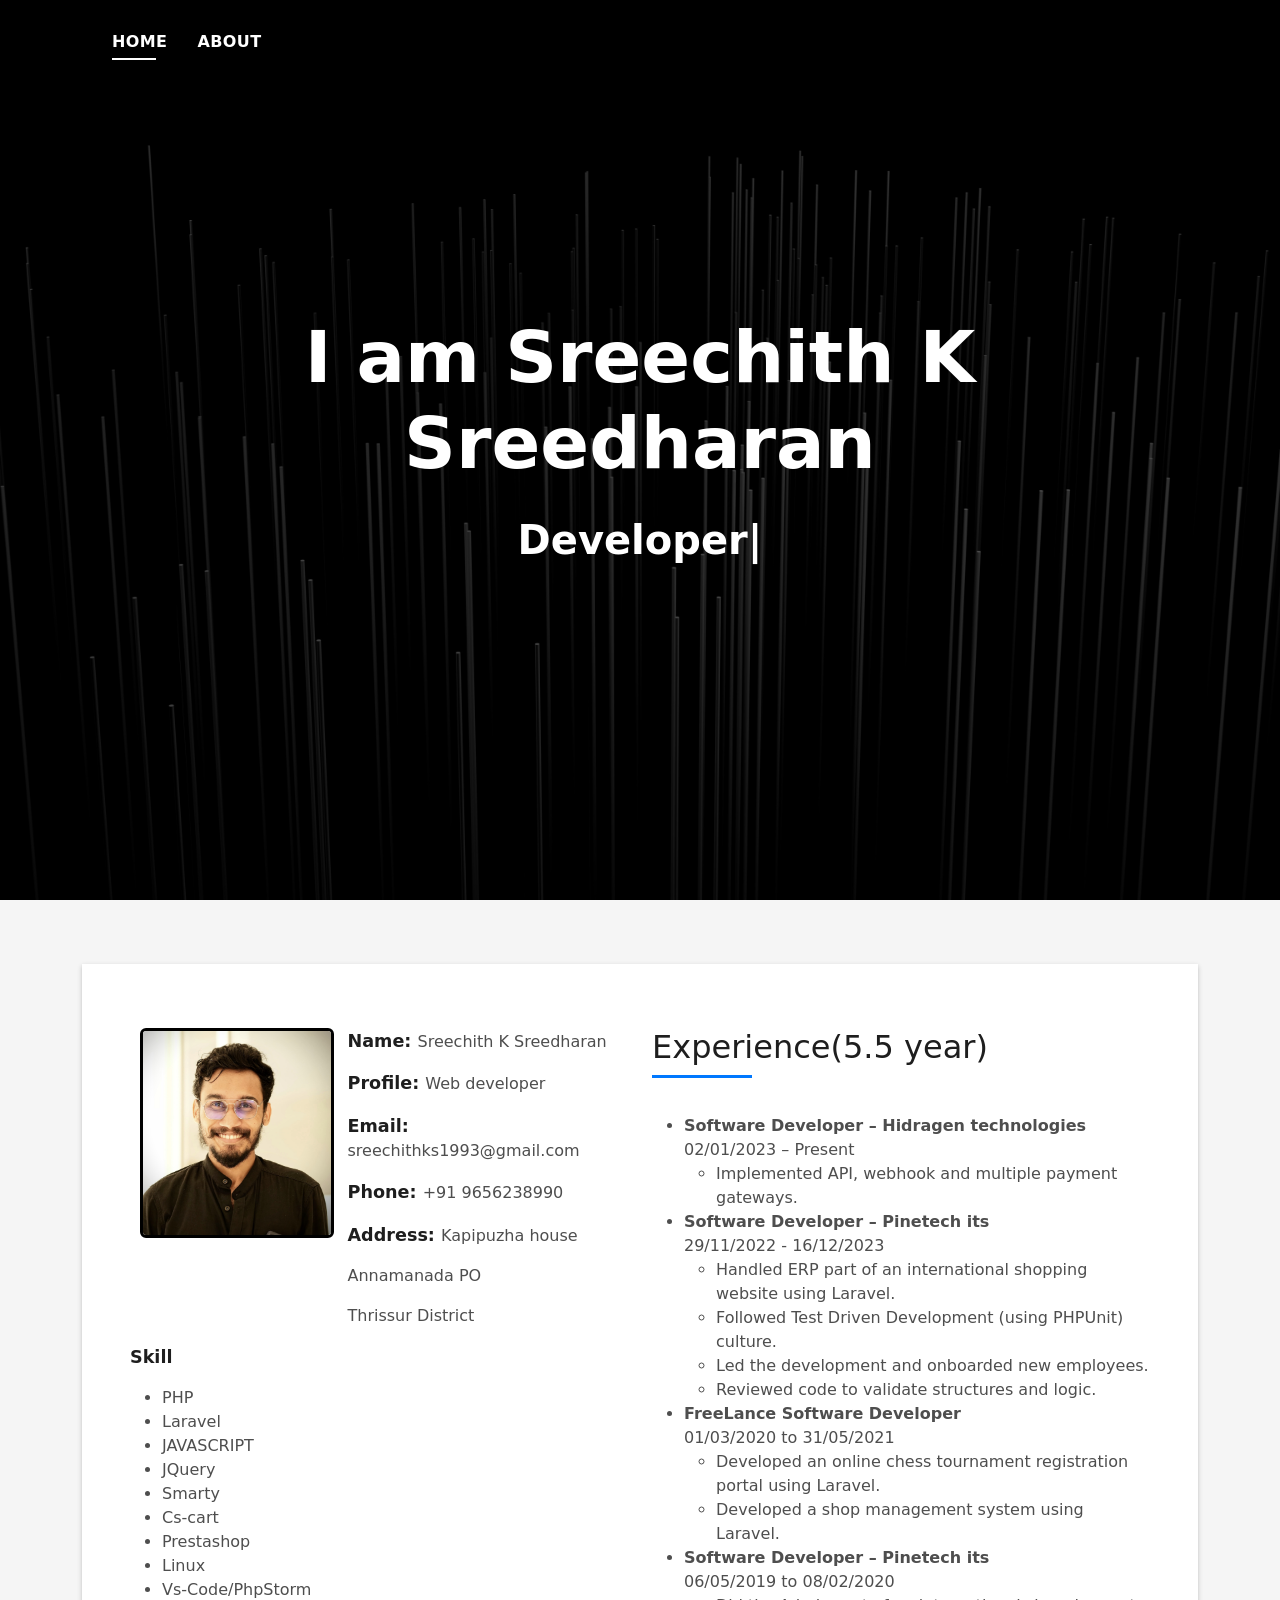
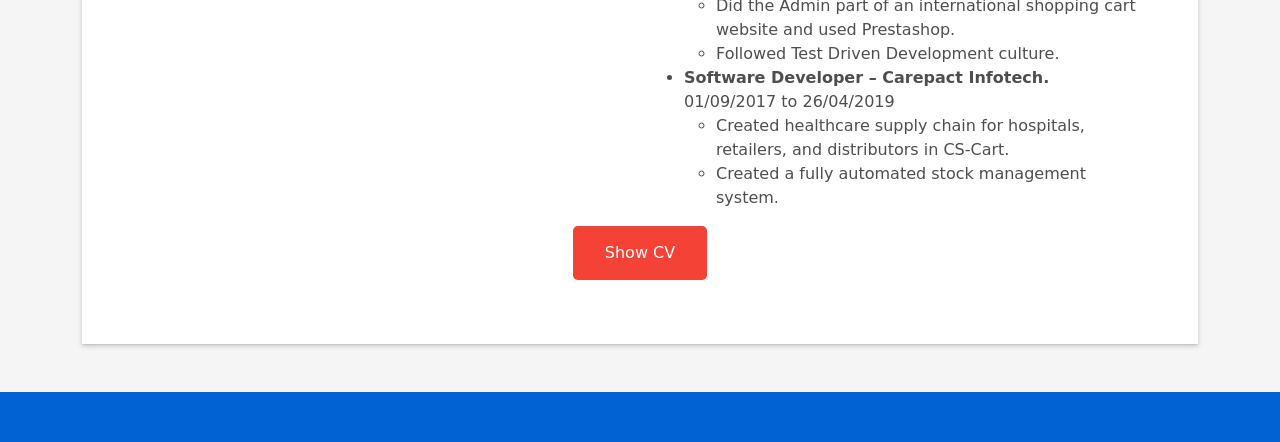
==== commit df28072c: "cv" ====
--- a/index.html
+++ b/index.html
@@ -127,13 +127,9 @@
                                             <strong>Software Developer – Hidragen technologies</strong>
                                             <br>02/01/2023 – Present
                                             <ul>
-                                                <li>Implemented microservices architecture for enhancing modularity and
-                                                    system performance using Laravel.
-                                                </li>
-                                                <li>Integrated various payment gateways to facilitate seamless and
-                                                    secure online transactions.
-                                                </li>
-                                                <li>Reviewed code to validate structures and logic.</li>
+                                                <li>Implemented API, webhook and multiple
+                                                    payment gateways.
+                                                </li>
                                             </ul>
                                         </li>
                                         <li>
@@ -182,8 +178,10 @@
 
                                 </div>
                             </div>
-                            <div style="text-align:center; color: red;"><a href="sreechith_Ks_v1.pdf" class="button"
-                                                                           target="_blank">Show CV</a></div>
+                            <div style="text-align:center; color: red;">
+                                <a href="sreechith11.pdf" class="button"
+                                   target="_blank">Show CV</a>
+                            </div>
                         </div>
                     </div>
                 </div>
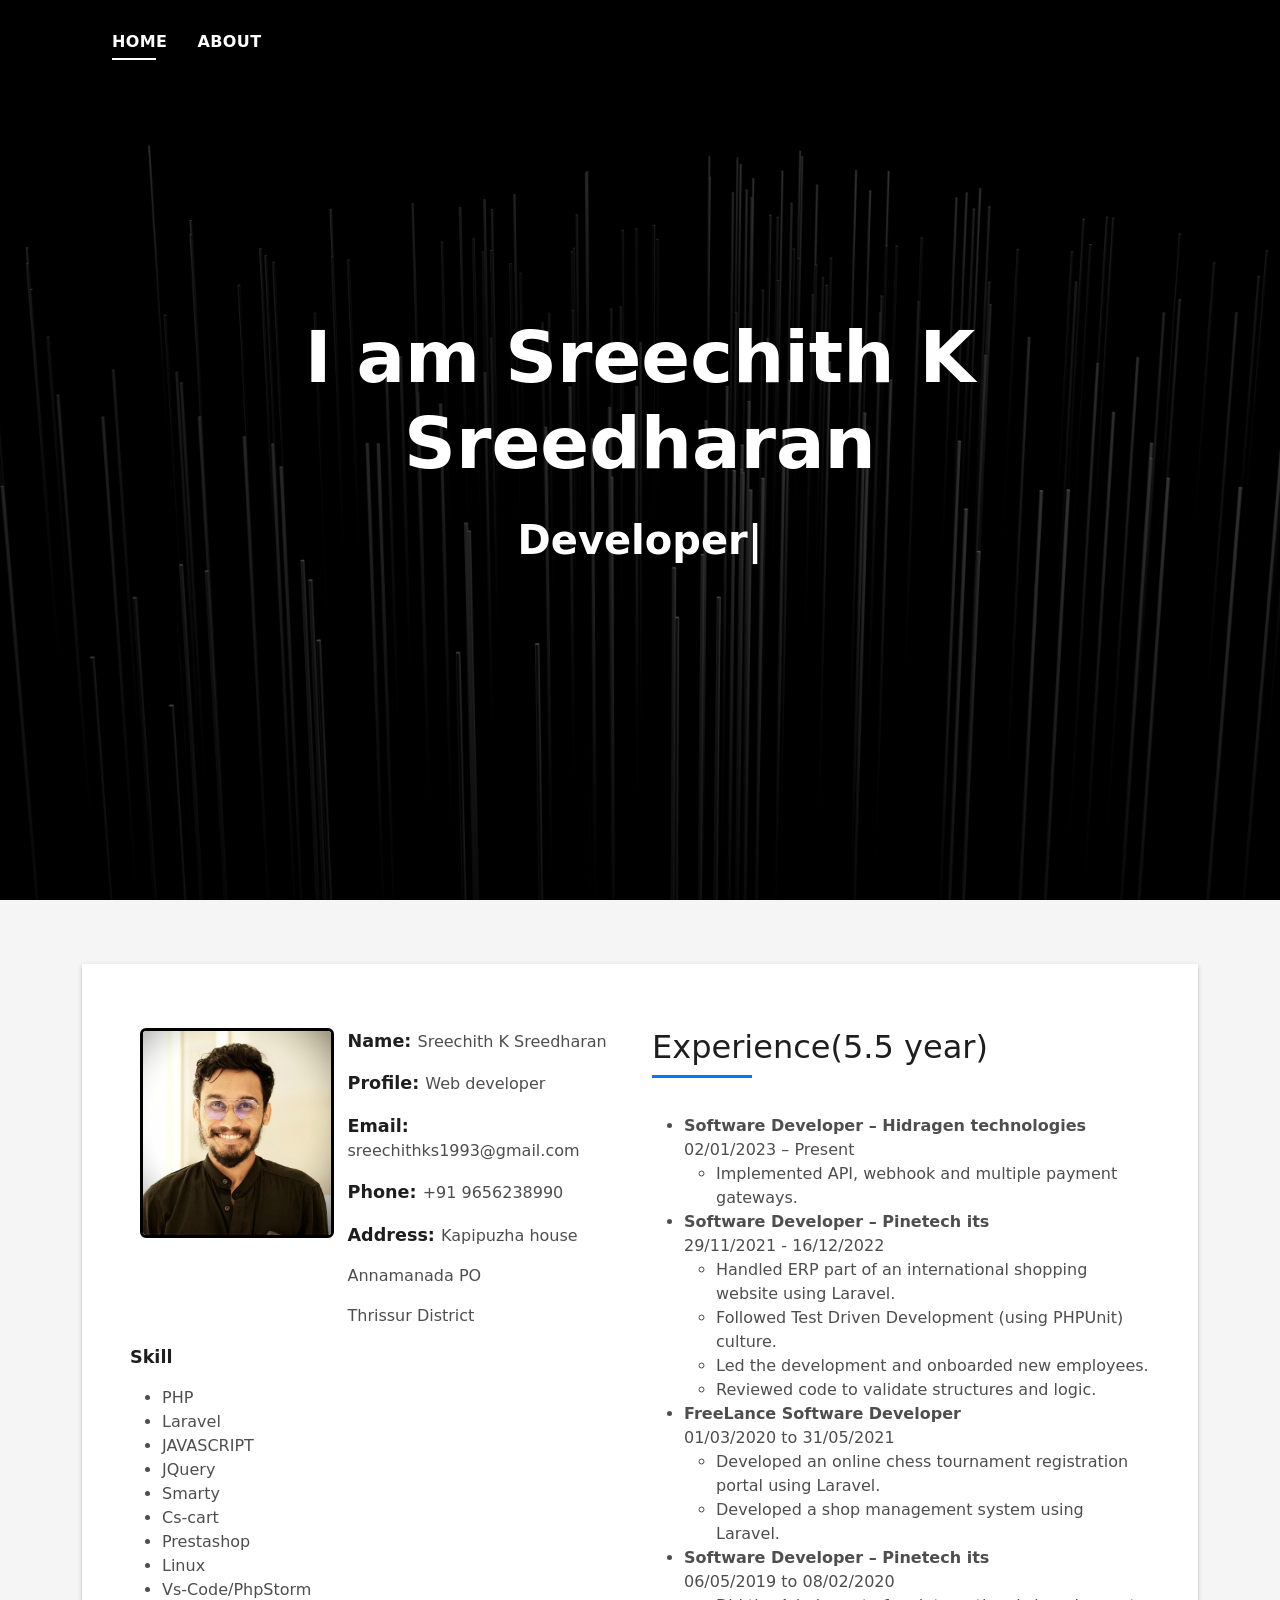
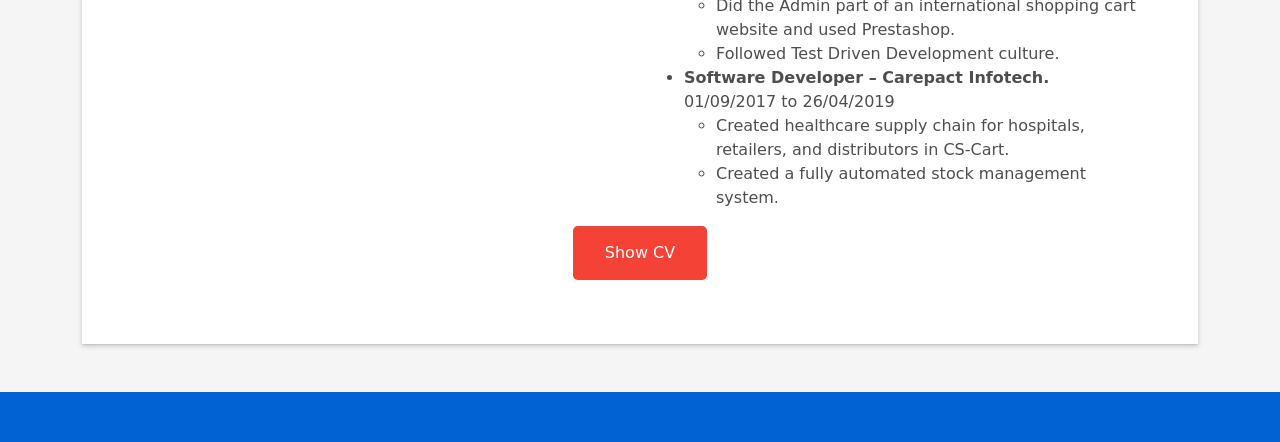
==== commit bc092d8e: "year fix" ====
--- a/index.html
+++ b/index.html
@@ -134,7 +134,7 @@
                                         </li>
                                         <li>
                                             <strong>Software Developer – Pinetech its</strong>
-                                            <br>29/11/2022 - 16/12/2023
+                                            <br>29/11/2021 - 16/12/2022
                                             <ul>
                                                 <li>Handled ERP part of an international shopping website using
                                                     Laravel.
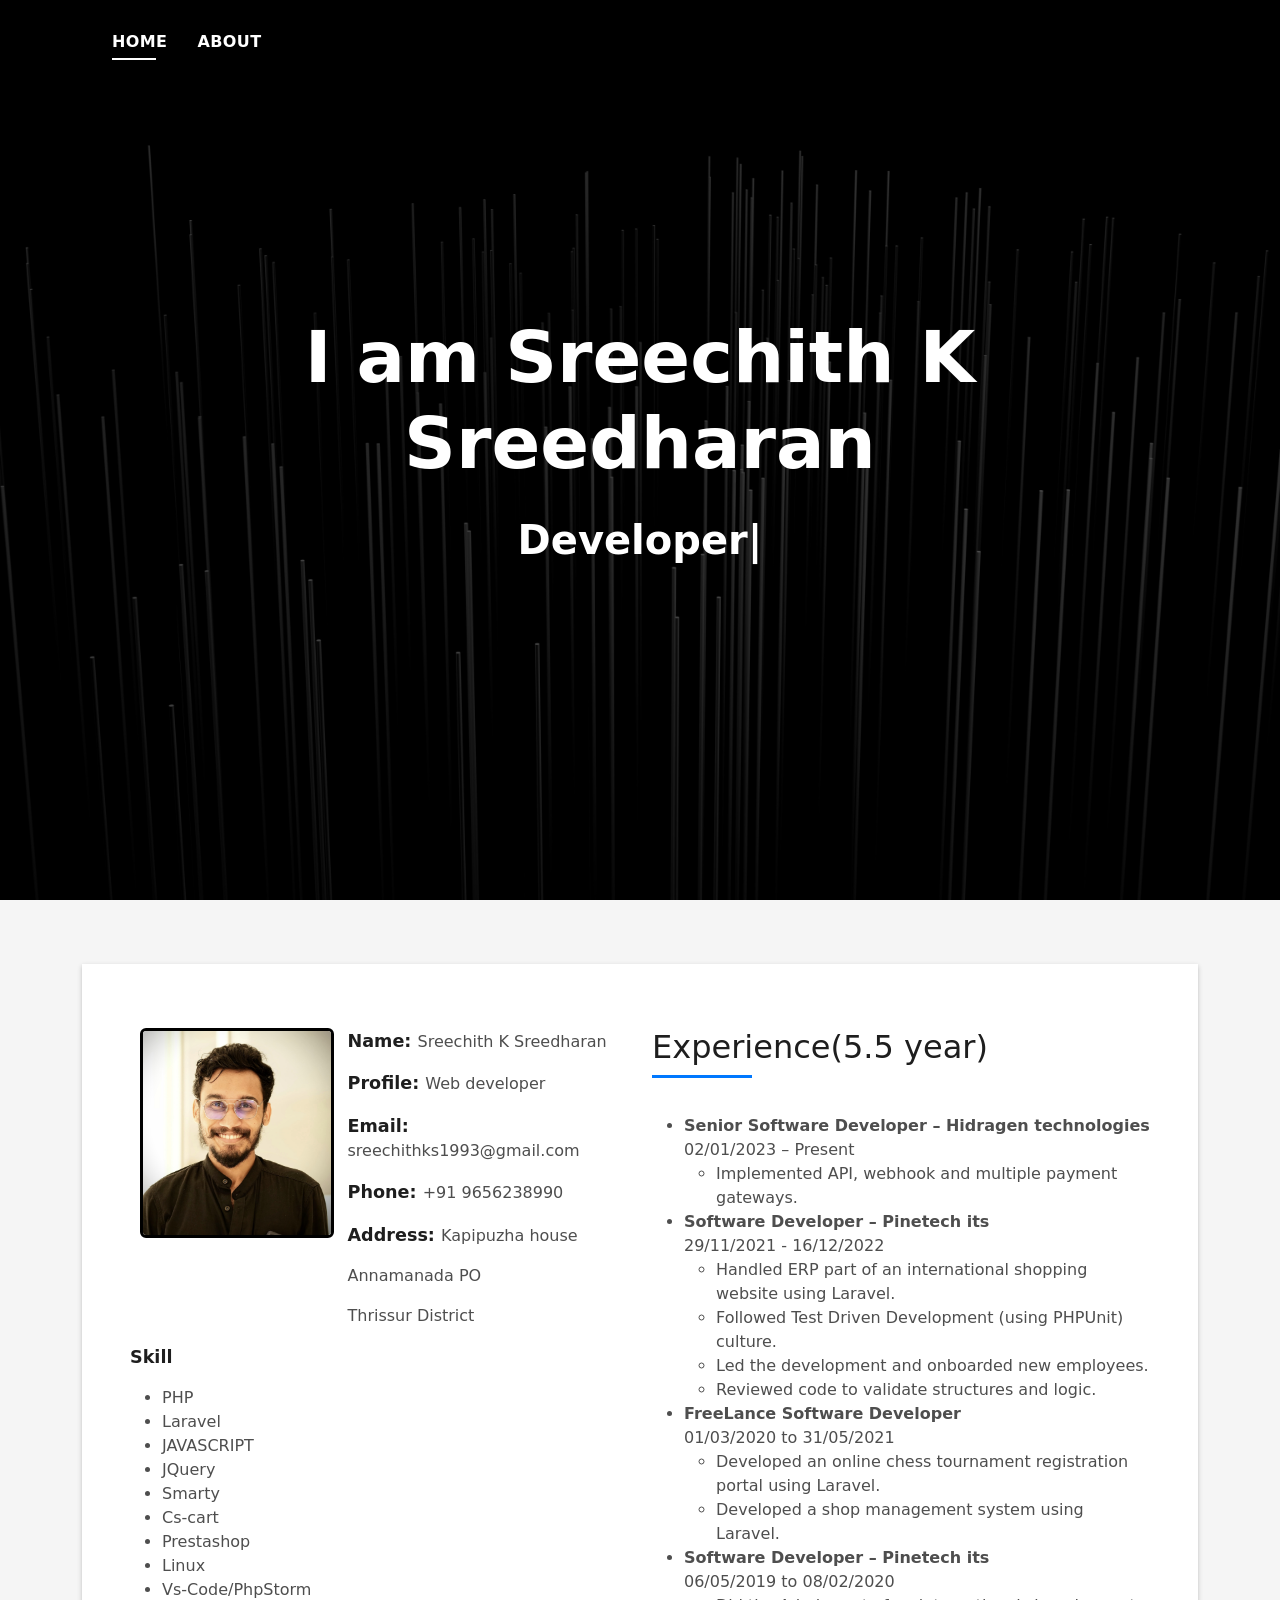
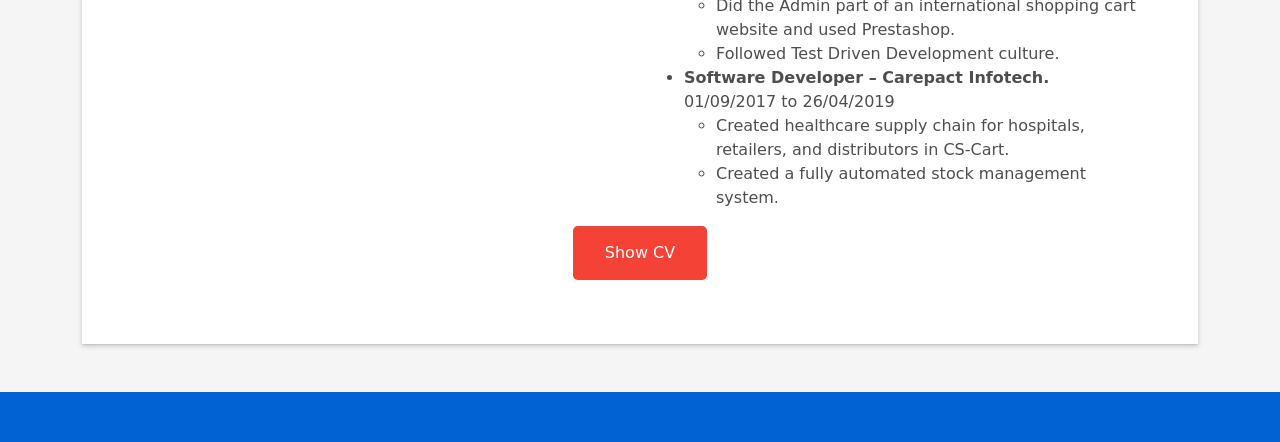
==== commit acdafbfb: "Update index.html" ====
--- a/index.html
+++ b/index.html
@@ -124,7 +124,7 @@
                                     </div>
                                     <ul>
                                         <li>
-                                            <strong>Software Developer – Hidragen technologies</strong>
+                                            <strong>Senior Software Developer – Hidragen technologies</strong>
                                             <br>02/01/2023 – Present
                                             <ul>
                                                 <li>Implemented API, webhook and multiple
@@ -179,7 +179,7 @@
                                 </div>
                             </div>
                             <div style="text-align:center; color: red;">
-                                <a href="sreechith11.pdf" class="button"
+                                <a href="sreechith_Ks_new.pdf" class="button"
                                    target="_blank">Show CV</a>
                             </div>
                         </div>
@@ -331,4 +331,4 @@
 
 </body>
 
-</html>+</html>
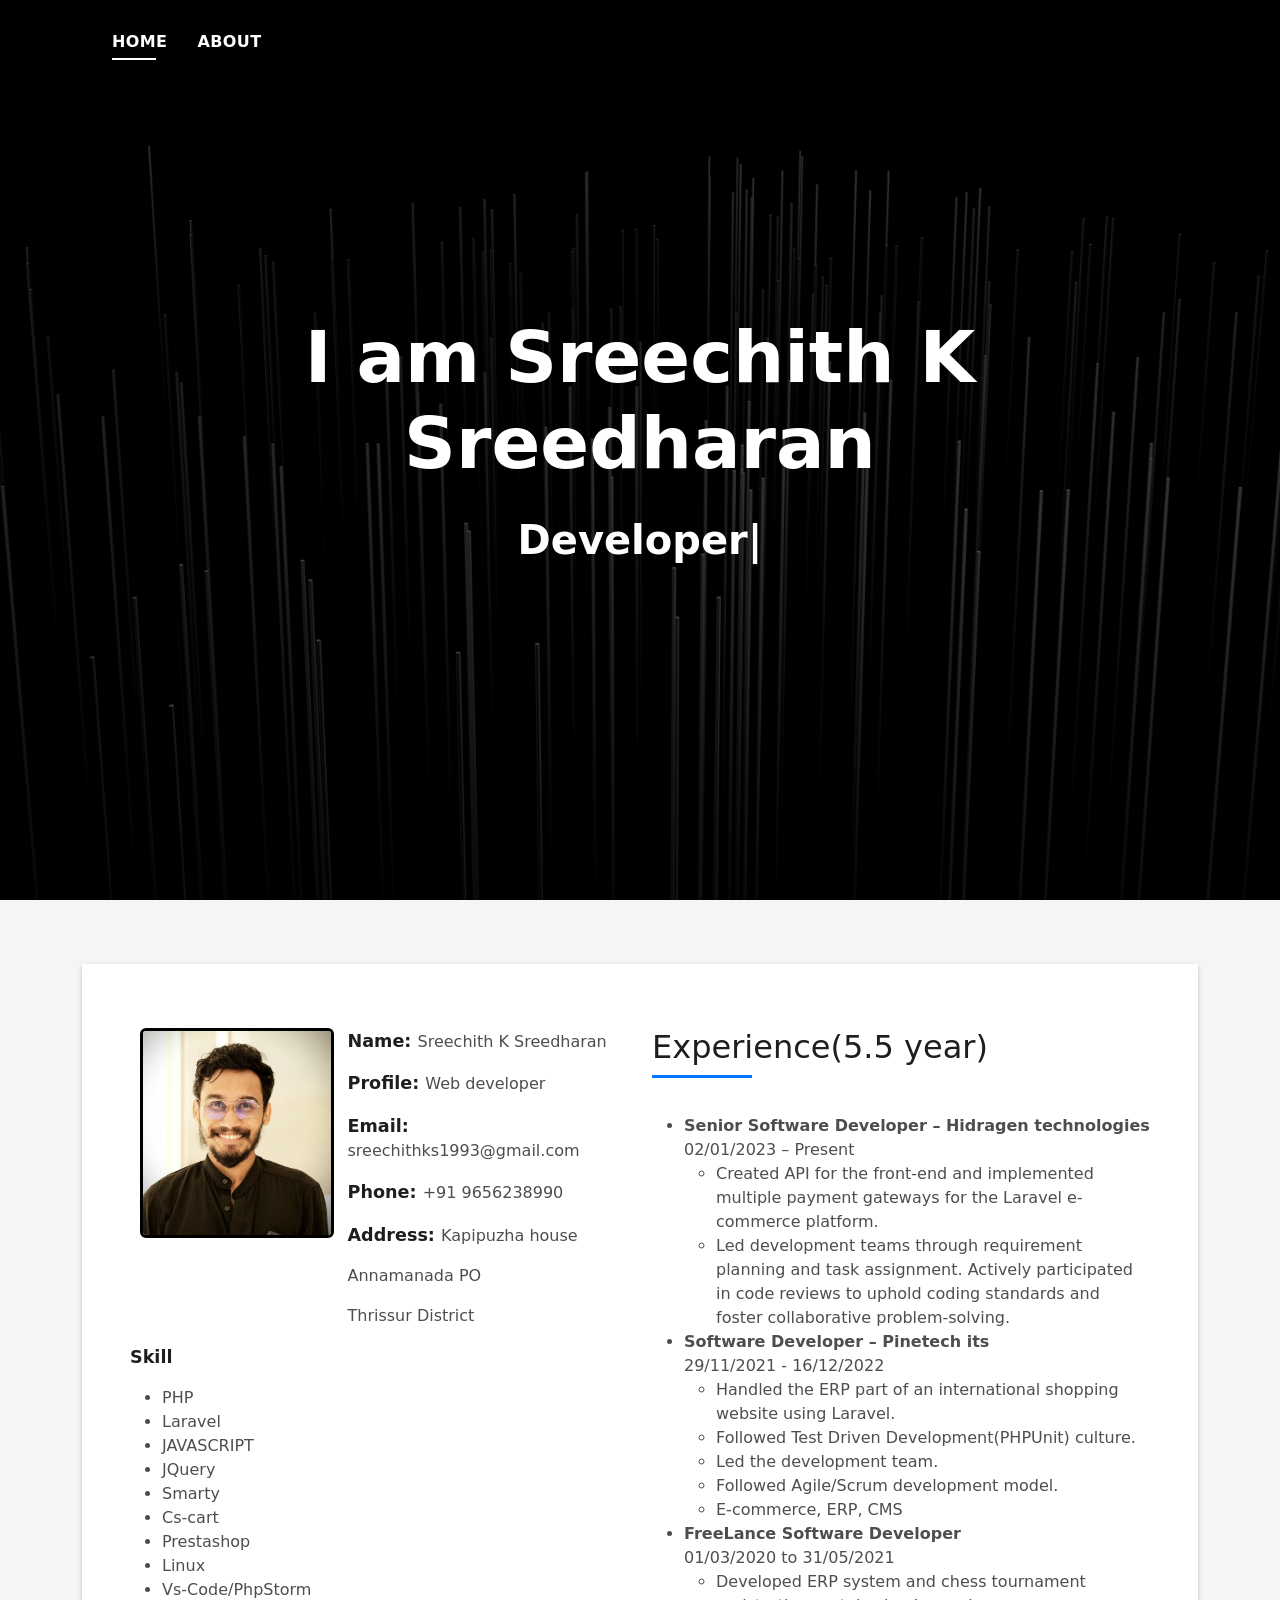
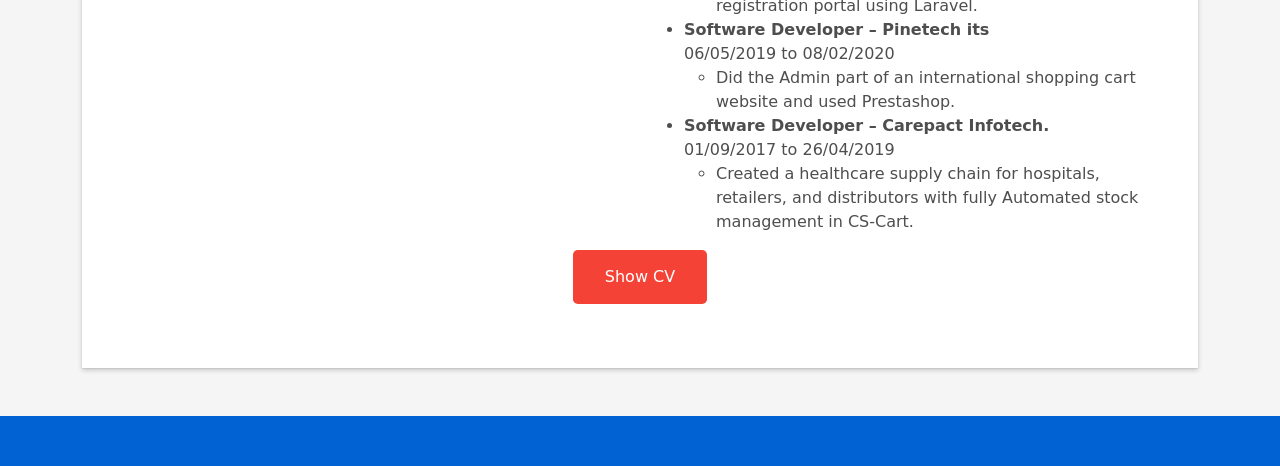
==== commit 5ecedb25: "new last" ====
--- a/index.html
+++ b/index.html
@@ -127,8 +127,13 @@
                                             <strong>Senior Software Developer – Hidragen technologies</strong>
                                             <br>02/01/2023 – Present
                                             <ul>
-                                                <li>Implemented API, webhook and multiple
-                                                    payment gateways.
+                                                <li>Created API for the front-end and implemented multiple 
+payment gateways for the Laravel e-commerce platform.
+                                                </li>
+                                                <li>Led development teams through requirement planning 
+and task assignment. Actively participated in code reviews
+to uphold coding standards and foster collaborative 
+problem-solving.
                                                 </li>
                                             </ul>
                                         </li>
@@ -136,42 +141,40 @@
                                             <strong>Software Developer – Pinetech its</strong>
                                             <br>29/11/2021 - 16/12/2022
                                             <ul>
-                                                <li>Handled ERP part of an international shopping website using
-                                                    Laravel.
-                                                </li>
-                                                <li>Followed Test Driven Development (using PHPUnit) culture.</li>
-                                                <li>Led the development and onboarded new employees.</li>
-                                                <li>Reviewed code to validate structures and logic.</li>
+                                                <li>Handled the ERP part of an international shopping
+website using Laravel.</li>
+                                                <li>Followed Test Driven Development(PHPUnit) culture.</li>
+                                                <li>Led the development team.</li>
+                                                <li>Followed Agile/Scrum development model.</li>
+                                                <li>E-commerce, ERP, CMS</li>
                                             </ul>
                                         </li>
                                         <li>
                                             <strong>FreeLance Software Developer</strong>
                                             <br>01/03/2020 to 31/05/2021
                                             <ul>
-                                                <li>Developed an online chess tournament registration portal using
-                                                    Laravel.
-                                                </li>
-                                                <li>Developed a shop management system using Laravel.</li>
+                                                <li>Developed ERP system and chess tournament registration
+portal using Laravel.
+                                                </li>
                                             </ul>
                                         </li>
                                         <li>
                                             <strong>Software Developer – Pinetech its</strong>
                                             <br>06/05/2019 to 08/02/2020
                                             <ul>
-                                                <li>Did the Admin part of an international shopping cart website and
-                                                    used Prestashop.
-                                                </li>
-                                                <li>Followed Test Driven Development culture.</li>
+                                                <li>Did the Admin part of an international shopping cart
+website and used Prestashop.
+                                                </li>
                                             </ul>
                                         </li>
                                         <li>
                                             <strong>Software Developer – Carepact Infotech.</strong>
                                             <br>01/09/2017 to 26/04/2019
                                             <ul>
-                                                <li>Created healthcare supply chain for hospitals, retailers, and
-                                                    distributors in CS-Cart.
-                                                </li>
-                                                <li>Created a fully automated stock management system.</li>
+                                                <li>Created a healthcare supply chain for hospitals, retailers, 
+and distributors with fully Automated stock management 
+in CS-Cart.
+                                                </li>
                                             </ul>
                                         </li>
                                     </ul>
@@ -188,7 +191,6 @@
             </div>
         </div>
     </section><!-- End About Section -->
-
 
     <!-- ======= Contact Section ======= -->
     <section id="contact" class="paralax-mf footer-paralax bg-image sect-mt4 route hide"
